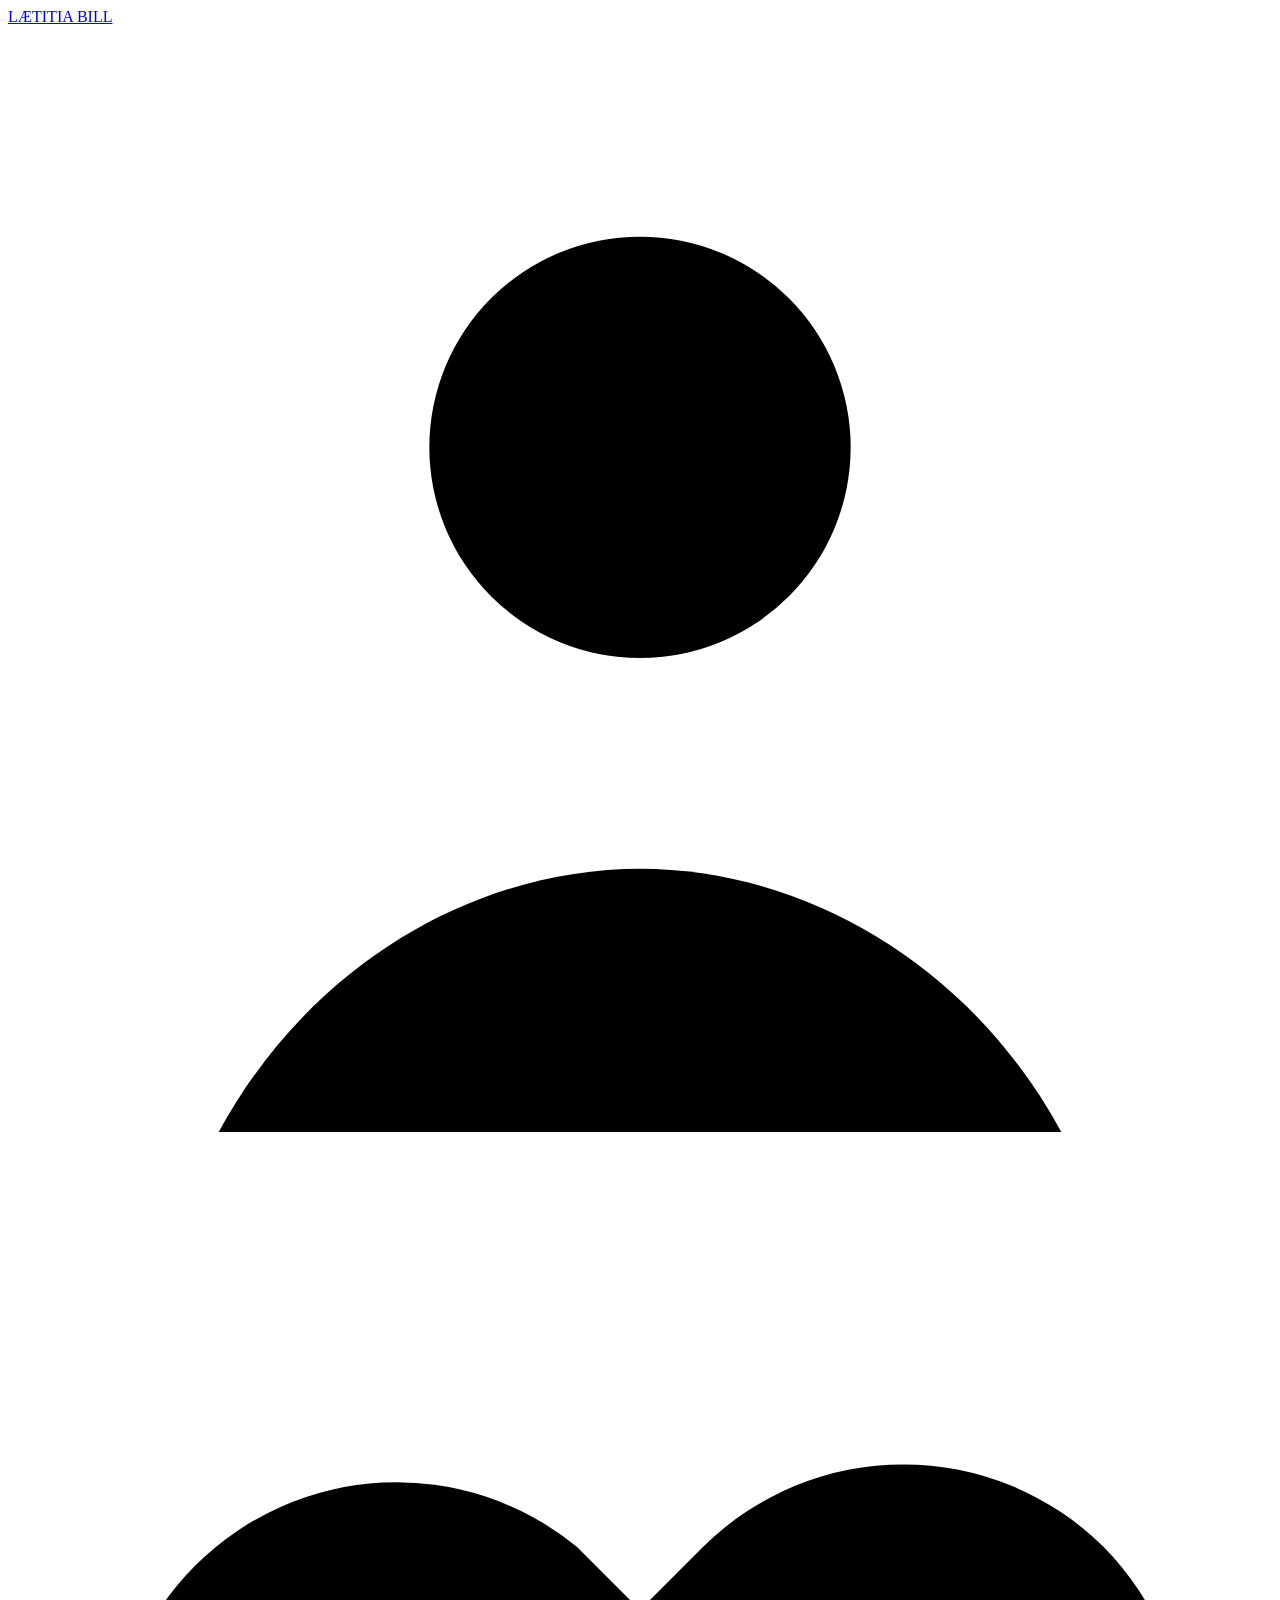
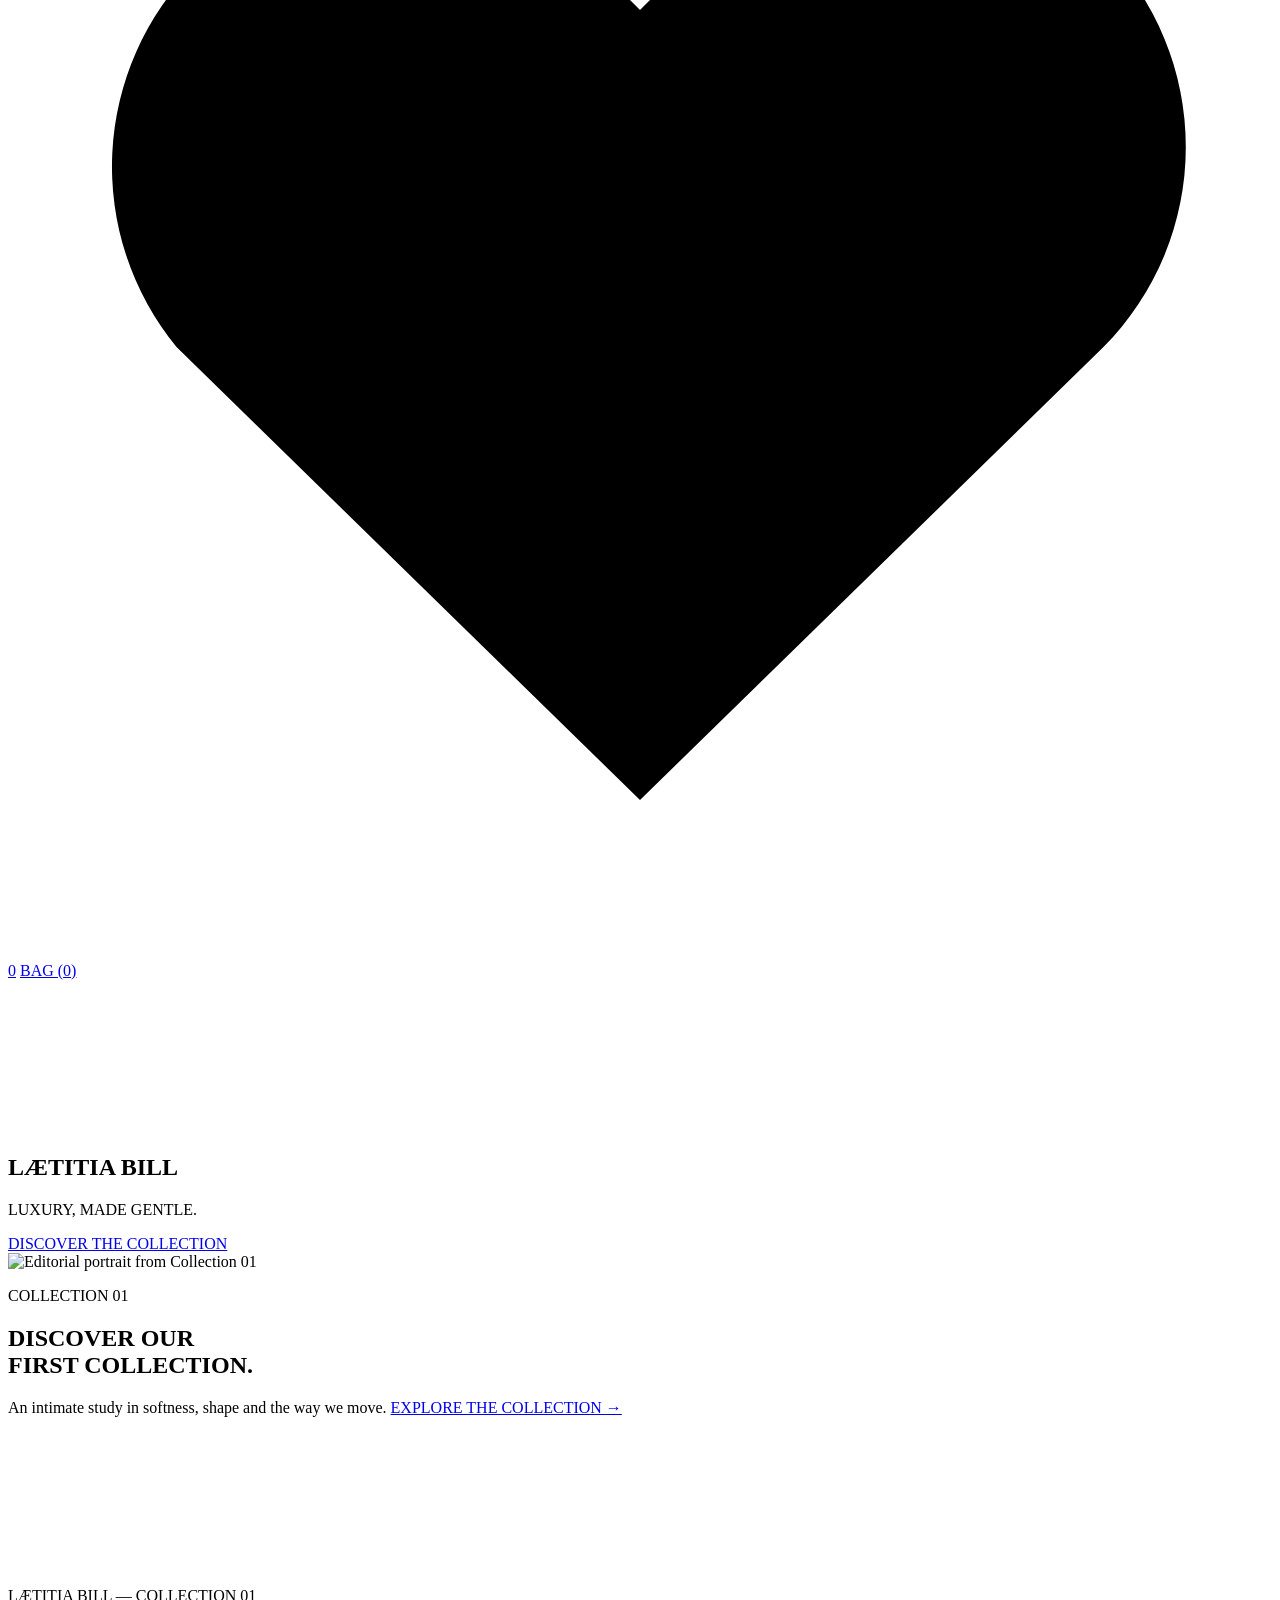
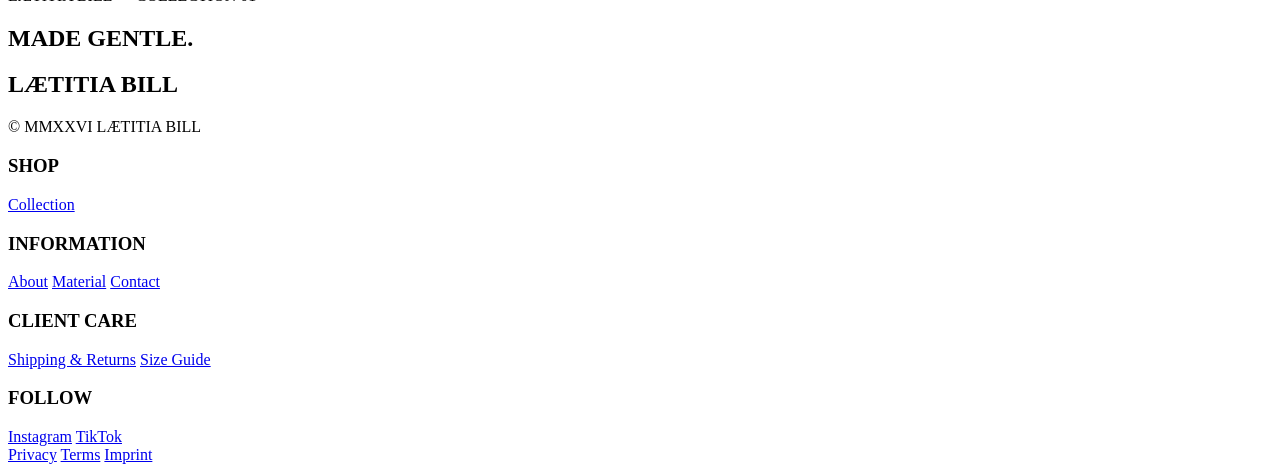
==== index.html @ 33de8868 "Add files via upload" ====
<!DOCTYPE html>
<html lang="en">
<head>
    <meta charset="UTF-8">
    <meta name="viewport" content="width=device-width, initial-scale=1.0">
    <title>LÆTITIA BILL | Contemporary Womenswear, Made Gentle</title>
    <meta name="description" content="Discover LÆTITIA BILL Collection 01: contemporary womenswear shaped by considered form, gentle softness and sculptural silhouettes.">
    <link rel="canonical" href="https://laetitiabill.com/">
    <meta name="robots" content="index, follow, max-image-preview:large">
    <meta property="og:type" content="website">
    <meta property="og:site_name" content="LÆTITIA BILL">
    <meta property="og:title" content="LÆTITIA BILL | Contemporary Womenswear, Made Gentle">
    <meta property="og:description" content="Discover Collection 01: contemporary womenswear shaped by considered form, gentle softness and sculptural silhouettes.">
    <meta property="og:url" content="https://laetitiabill.com/">
    <meta property="og:image" content="https://laetitiabill.com/Editorial%20Schoot/DSCF2958.jpg">
    <meta name="twitter:card" content="summary_large_image">
    <meta name="twitter:title" content="LÆTITIA BILL | Contemporary Womenswear, Made Gentle">
    <meta name="twitter:description" content="Discover Collection 01: contemporary womenswear shaped by considered form, gentle softness and sculptural silhouettes.">
    <meta name="twitter:image" content="https://laetitiabill.com/Editorial%20Schoot/DSCF2958.jpg">
    <script type="application/ld+json">
        {
            "@context": "https://schema.org",
            "@type": "Organization",
            "name": "LÆTITIA BILL",
            "url": "https://laetitiabill.com/",
            "email": "hello@laetitiabill.com"
        }
    </script>
    <script type="application/ld+json">
        {
            "@context": "https://schema.org",
            "@type": "WebSite",
            "name": "LÆTITIA BILL",
            "url": "https://laetitiabill.com/",
            "inLanguage": "en"
        }
    </script>

    <link rel="preload" href="https://fonts.gstatic.com/s/bodonimoda/v28/aFTQ7PxzY382XsXX63LUYJSKSKg.woff2" as="font" type="font/woff2" crossorigin>
    <link rel="stylesheet" href="style.css">
    <script src="cookie-consent.js" defer></script>
    <script src="cart-count.js" defer></script>
</head>

<body>

    <header class="header site-header header--scroll-reveal">
        <a href="index.html" class="logo">LÆTITIA BILL</a>

        <div class="header-right">
            <a href="account.html" class="nav-link account-link" aria-label="Account" title="Account">
                <svg viewBox="0 0 24 24" aria-hidden="true" focusable="false">
                    <circle cx="12" cy="8" r="4"></circle>
                    <path d="M4 21c1.8-3.3 5-5 8-5s6.2 1.7 8 5"></path>
                </svg>
            </a>
            <a href="favorites.html" class="nav-link wishlist-link" aria-label="Favorites" title="Favorites"><svg viewBox="0 0 24 24" aria-hidden="true" focusable="false"><path d="M20.8 4.8a5.4 5.4 0 0 0-7.6 0L12 6l-1.2-1.2a5.4 5.4 0 0 0-7.6 7.6L12 21l8.8-8.6a5.4 5.4 0 0 0 0-7.6Z"></path></svg><span class="wishlist-count">0</span></a>
            <a href="cart.html" class="nav-link bag-count" aria-live="polite">BAG (0)</a>
        </div>
    </header>


    <main>

        <!-- HERO -->
        <section class="hero">
            <video class="hero-image" autoplay muted loop playsinline preload="metadata" aria-label="Fina editorial film">
                <source src="Homepage/Fina%20Video.mp4" type="video/mp4">
            </video>
            <div class="hero-overlay">
                <h1>LÆTITIA BILL</h1>
                <p>LUXURY, MADE GENTLE.</p>
                <a href="collection.html" class="hero-button">
                    DISCOVER THE COLLECTION
                </a>
            </div>
        </section>

        <section class="hero-editorial-image" aria-label="Editorial fashion photograph">
            <img class="hero-editorial-photo" src="Editorial%20Schoot/DSCF2958.jpg" alt="Editorial portrait from Collection 01">
            <div class="hero-editorial-copy">
                <p>COLLECTION 01</p>
                <h2>DISCOVER OUR<br>FIRST COLLECTION.</h2>
                <span>An intimate study in softness, shape and the way we move.</span>
                <a href="collection.html">EXPLORE THE COLLECTION <span aria-hidden="true">&rarr;</span></a>
            </div>
        </section>

        <section class="editorial-feature" aria-label="Large editorial image placeholder">
            <div class="editorial-feature-placeholder">
                <div class="editorial-feature-videos" aria-label="Editorial feature videos">
                    <video autoplay muted loop playsinline preload="metadata" aria-label="FILM 1">
                        <source src="Homepage/Film%201.mp4" type="video/mp4">
                    </video>
                    <video autoplay muted loop playsinline preload="metadata" aria-label="Film 2">
                        <source src="Homepage/Film%202.mp4" type="video/mp4">
                    </video>
                </div>
            </div>
            <div class="editorial-feature-copy">
                <p class="small-text">LÆTITIA BILL — COLLECTION 01</p>
                <h2>MADE GENTLE.</h2>
            </div>
        </section>

    </main>

    <div id="footer">
        <footer class="footer">
            <div class="footer-brand">
                <h2>LÆTITIA BILL</h2>
                <p>© MMXXVI LÆTITIA BILL</p>
            </div>
            <div class="footer-column">
                <h3>SHOP</h3>
                <a href="collection.html">Collection</a>
            </div>
            <div class="footer-column">
                <h3>INFORMATION</h3>
                <a href="about.html">About</a>
                <a href="material.html">Material</a>
                <a href="contact.html">Contact</a>
            </div>
            <div class="footer-column">
                <h3>CLIENT CARE</h3>
                <a href="shipping.html">Shipping &amp; Returns</a>
                <a href="size-guide.html">Size Guide</a>
            </div>
            <div class="footer-column">
                <h3>FOLLOW</h3>
                <a href="https://www.instagram.com/laetitia.bill?stkn=ZW9weDA2NnBtZGNt" target="_blank" rel="noopener noreferrer">Instagram</a>
                <a href="#">TikTok</a>
            </div>
            <div class="footer-legal">
                <a href="legal.html#privacy">Privacy</a>
                <a href="legal.html#terms">Terms</a>
                <a href="legal.html#imprint">Imprint</a>
            </div>
        </footer>
    </div>

<script src="script.js"></script>

</body>
</html>
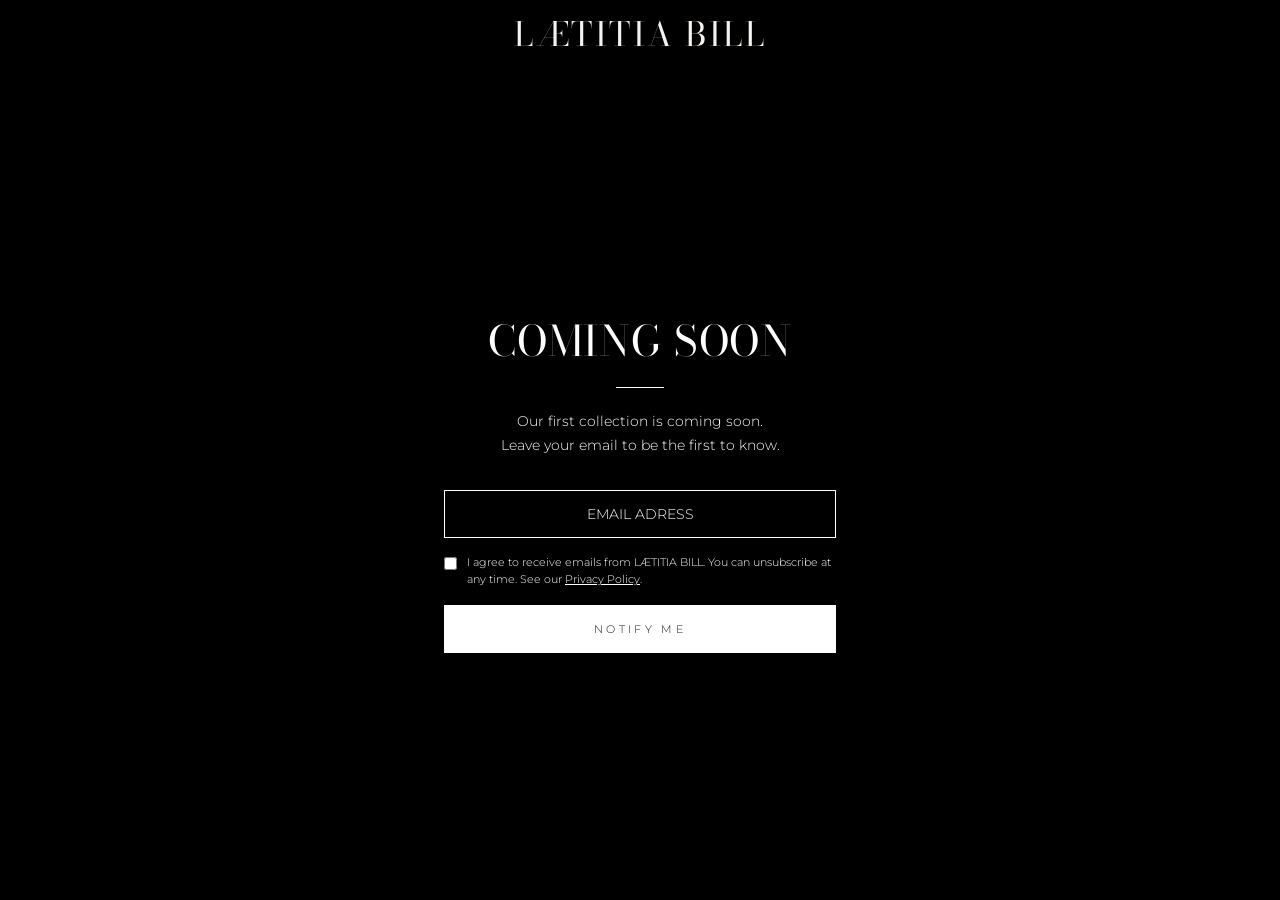
==== commit 0e39b06c: "Revise index.html for 'Coming Soon' launch Updated the index.html file to reflect a 'Coming Soon' pa" ====
--- a/index.html
+++ b/index.html
@@ -3,144 +3,318 @@
 <head>
     <meta charset="UTF-8">
     <meta name="viewport" content="width=device-width, initial-scale=1.0">
-    <title>LÆTITIA BILL | Contemporary Womenswear, Made Gentle</title>
-    <meta name="description" content="Discover LÆTITIA BILL Collection 01: contemporary womenswear shaped by considered form, gentle softness and sculptural silhouettes.">
-    <link rel="canonical" href="https://laetitiabill.com/">
-    <meta name="robots" content="index, follow, max-image-preview:large">
-    <meta property="og:type" content="website">
-    <meta property="og:site_name" content="LÆTITIA BILL">
-    <meta property="og:title" content="LÆTITIA BILL | Contemporary Womenswear, Made Gentle">
-    <meta property="og:description" content="Discover Collection 01: contemporary womenswear shaped by considered form, gentle softness and sculptural silhouettes.">
-    <meta property="og:url" content="https://laetitiabill.com/">
-    <meta property="og:image" content="https://laetitiabill.com/Editorial%20Schoot/DSCF2958.jpg">
-    <meta name="twitter:card" content="summary_large_image">
-    <meta name="twitter:title" content="LÆTITIA BILL | Contemporary Womenswear, Made Gentle">
-    <meta name="twitter:description" content="Discover Collection 01: contemporary womenswear shaped by considered form, gentle softness and sculptural silhouettes.">
-    <meta name="twitter:image" content="https://laetitiabill.com/Editorial%20Schoot/DSCF2958.jpg">
-    <script type="application/ld+json">
-        {
-            "@context": "https://schema.org",
-            "@type": "Organization",
-            "name": "LÆTITIA BILL",
-            "url": "https://laetitiabill.com/",
-            "email": "hello@laetitiabill.com"
-        }
+    <title>LÆTITIA BILL | Coming Soon</title>
+    <meta name="description" content="LÆTITIA BILL Collection 01. Luxury, made gentle. Join the list to be the first to know.">
+    <link rel="preconnect" href="https://fonts.googleapis.com">
+    <link rel="preconnect" href="https://fonts.gstatic.com" crossorigin>
+    <link rel="stylesheet" href="style.css">
+    <script src="cart-count.js" defer></script>
+    <style>
+        body {
+            min-height: 100vh;
+            display: flex;
+            flex-direction: column;
+            align-items: center;
+            position: relative;
+            isolation: isolate;
+            background: #000;
+            color: #fff;
+            font-family: "Montserrat", Arial, Helvetica, sans-serif;
+            font-weight: 300;
+            text-align: center;
+            padding: 0;
+        }
+
+        body::before {
+            content: "";
+            position: fixed;
+            inset: -3px;
+            z-index: -1;
+            background: linear-gradient(rgba(0, 0, 0, 0.32), rgba(0, 0, 0, 0.32)), url("Coming_Soon_P.jpg") center / cover no-repeat;
+            filter: blur(2px);
+        }
+
+        .site-header {
+            background: transparent;
+            backdrop-filter: none;
+            border-bottom: none;
+        }
+
+        main {
+            flex: 1;
+            display: flex;
+            flex-direction: column;
+            justify-content: center;
+            max-width: 440px;
+            width: 100%;
+            padding: 48px 24px;
+        }
+
+        h1 {
+            font-family: "Bodoni Moda", Georgia, "Times New Roman", serif;
+            font-size: clamp(26px, 6vw, 42px);
+            font-weight: 400;
+            letter-spacing: 0.02em;
+            line-height: 1.15;
+            white-space: nowrap;
+        }
+
+        h1.success-heading {
+            font-family: "Bodoni Moda", Georgia, "Times New Roman", serif;
+            font-weight: 300;
+            letter-spacing: 0.12em;
+        }
+
+        .divider {
+            width: 48px;
+            height: 1px;
+            margin: 22px auto;
+            background: #fff;
+        }
+
+        .lead {
+            font-size: 14px;
+            line-height: 1.7;
+            margin-bottom: 32px;
+        }
+
+        .success-message {
+            margin-top: 22px;
+            font-size: 14px;
+            line-height: 1.7;
+        }
+
+        .back-link {
+            display: inline-flex;
+            align-items: center;
+            gap: 9px;
+            align-self: center;
+            margin-top: 30px;
+            color: inherit;
+            font-size: 10px;
+            letter-spacing: 0.2em;
+            text-decoration: none;
+        }
+
+        .back-link span {
+            font-size: 16px;
+            line-height: 1;
+            transition: transform 0.2s ease;
+        }
+
+        .back-link:hover span,
+        .back-link:focus-visible span { transform: translateX(-3px); }
+        .success-message[hidden],
+        .back-link[hidden] { display: none; }
+
+        @keyframes success-fade-in {
+            from { opacity: 0; transform: translateY(8px); }
+            to { opacity: 1; transform: translateY(0); }
+        }
+
+        main.success-state > h1,
+        main.success-state > .divider,
+        main.success-state > .success-message,
+        main.success-state > .back-link {
+            animation: success-fade-in 700ms ease-out both;
+        }
+
+        main.success-state > .divider { animation-delay: 100ms; }
+        main.success-state > .success-message { animation-delay: 200ms; }
+        main.success-state > .back-link { animation-delay: 300ms; }
+
+        main.returning-state > h1,
+        main.returning-state > .divider,
+        main.returning-state > .lead,
+        main.returning-state > form {
+            animation: success-fade-in 700ms ease-out both;
+        }
+
+        main.returning-state > .divider { animation-delay: 100ms; }
+        main.returning-state > .lead { animation-delay: 200ms; }
+        main.returning-state > form { animation-delay: 300ms; }
+
+        @media (prefers-reduced-motion: reduce) {
+            main.success-state > h1,
+            main.success-state > .divider,
+            main.success-state > .success-message,
+            main.success-state > .back-link,
+            main.returning-state > h1,
+            main.returning-state > .divider,
+            main.returning-state > .lead,
+            main.returning-state > form {
+                animation: none;
+            }
+        }
+
+        form { display: flex; flex-direction: column; gap: 16px; }
+        form[hidden] { display: none; }
+
+        .field-error {
+            color: #c084ff;
+            font-size: 12px;
+            line-height: 1.5;
+            text-align: left;
+        }
+
+        .field-error[hidden] { display: none; }
+
+        input[type="email"] {
+            width: 100%;
+            padding: 14px 4px;
+            border: 1px solid #fff;
+            background: transparent;
+            color: #fff;
+            font: inherit;
+            font-size: 14px;
+            text-align: center;
+            outline: none;
+        }
+
+        input[type="email"]::placeholder { color: #fff; opacity: 1; }
+        input[type="email"]:focus-visible { border-width: 2px; }
+        input[aria-invalid="true"] { border-color: #a855f7; }
+
+        button {
+            padding: 16px;
+            border: 1px solid #fff;
+            background: #fff;
+            color: #1a1a1a;
+            font: inherit;
+            font-size: 11px;
+            letter-spacing: 0.3em;
+            cursor: pointer;
+            transition: opacity 0.3s;
+        }
+
+        button:hover, button:focus-visible { opacity: 0.82; }
+
+        .consent {
+            display: flex;
+            gap: 10px;
+            align-items: flex-start;
+            font-size: 11px;
+            line-height: 1.6;
+            text-align: left;
+        }
+
+        .consent input { margin-top: 3px; }
+        .consent a { color: inherit; }
+
+        @media (max-width: 700px) {
+            main { padding: 36px 24px; }
+        }
+    </style>
+</head>
+
+<body>
+
+    <header class="header site-header">
+        <a href="index.html" class="logo">LÆTITIA BILL</a>
+    </header>
+
+    <main>
+        <h1>COMING SOON</h1>
+        <div class="divider" aria-hidden="true"></div>
+        <p class="lead">Our first collection is coming soon.<br>Leave your email to be the first to know.</p>
+        <p class="success-message" role="status" aria-live="polite" hidden>You're on the list. We'll be in touch as soon as our debut collection launches.</p>
+        <a class="back-link" href="#email-input" hidden><span aria-hidden="true">←</span> BACK</a>
+
+        <form action="HIER-MAILERLITE-URL" method="post" novalidate>
+            <input id="email-input" type="email" name="fields[email]" placeholder="EMAIL ADRESS" aria-label="Email address" aria-describedby="email-error" required>
+            <p class="field-error" id="email-error" role="alert" hidden></p>
+
+            <label class="consent">
+                <input type="checkbox" aria-describedby="consent-error" required>
+                <span>I agree to receive emails from LÆTITIA BILL. You can unsubscribe at any time. See our <a href="legal.html#privacy">Privacy Policy</a>.</span>
+            </label>
+            <p class="field-error" id="consent-error" role="alert" hidden></p>
+
+            <button type="submit">NOTIFY ME</button>
+        </form>
+    </main>
+
+    <script>
+        const subscribeForm = document.querySelector("form");
+        const heading = document.querySelector("main h1");
+        const lead = document.querySelector(".lead");
+        const successMessage = document.querySelector(".success-message");
+        const backLink = document.querySelector(".back-link");
+        const emailInput = subscribeForm.querySelector('input[type="email"]');
+        const consentInput = subscribeForm.querySelector('input[type="checkbox"]');
+        const emailError = document.querySelector("#email-error");
+        const consentError = document.querySelector("#consent-error");
+        const main = subscribeForm.closest("main");
+
+        const clearError = (input, message) => {
+            input.removeAttribute("aria-invalid");
+            message.hidden = true;
+            message.textContent = "";
+        };
+
+        emailInput.addEventListener("input", () => clearError(emailInput, emailError));
+        consentInput.addEventListener("change", () => clearError(consentInput, consentError));
+
+        backLink.addEventListener("click", (event) => {
+            event.preventDefault();
+            main.classList.remove("success-state");
+            heading.textContent = "COMING SOON";
+            heading.classList.remove("success-heading");
+            lead.hidden = false;
+            successMessage.hidden = true;
+            backLink.hidden = true;
+            subscribeForm.hidden = false;
+            emailInput.value = "";
+            consentInput.checked = false;
+            clearError(emailInput, emailError);
+            clearError(consentInput, consentError);
+            if (!window.matchMedia("(prefers-reduced-motion: reduce)").matches) {
+                main.classList.add("returning-state");
+                subscribeForm.addEventListener("animationend", (event) => {
+                    if (event.animationName === "success-fade-in") {
+                        main.classList.remove("returning-state");
+                    }
+                }, { once: true });
+            }
+            emailInput.focus();
+        });
+
+        subscribeForm.addEventListener("submit", (event) => {
+            event.preventDefault();
+            const emailIsValid = emailInput.validity.valid;
+            const consentIsChecked = consentInput.checked;
+
+            clearError(emailInput, emailError);
+            clearError(consentInput, consentError);
+
+            if (!emailIsValid) {
+                emailInput.setAttribute("aria-invalid", "true");
+                emailError.textContent = emailInput.validity.valueMissing
+                    ? "Please enter your email address."
+                    : "Please enter a valid email address.";
+                emailError.hidden = false;
+            }
+
+            if (!consentIsChecked) {
+                consentInput.setAttribute("aria-invalid", "true");
+                consentError.textContent = "Please agree to receive emails to continue.";
+                consentError.hidden = false;
+            }
+
+            if (!emailIsValid || !consentIsChecked) {
+                (emailIsValid ? consentInput : emailInput).focus();
+                return;
+            }
+
+            subscribeForm.hidden = true;
+            main.classList.add("success-state");
+            heading.textContent = "THANK YOU";
+            heading.classList.add("success-heading");
+            lead.hidden = true;
+            successMessage.hidden = false;
+            backLink.hidden = false;
+        });
     </script>
-    <script type="application/ld+json">
-        {
-            "@context": "https://schema.org",
-            "@type": "WebSite",
-            "name": "LÆTITIA BILL",
-            "url": "https://laetitiabill.com/",
-            "inLanguage": "en"
-        }
-    </script>
-
-    <link rel="preload" href="https://fonts.gstatic.com/s/bodonimoda/v28/aFTQ7PxzY382XsXX63LUYJSKSKg.woff2" as="font" type="font/woff2" crossorigin>
-    <link rel="stylesheet" href="style.css">
-    <script src="cookie-consent.js" defer></script>
-    <script src="cart-count.js" defer></script>
-</head>
-
-<body>
-
-    <header class="header site-header header--scroll-reveal">
-        <a href="index.html" class="logo">LÆTITIA BILL</a>
-
-        <div class="header-right">
-            <a href="account.html" class="nav-link account-link" aria-label="Account" title="Account">
-                <svg viewBox="0 0 24 24" aria-hidden="true" focusable="false">
-                    <circle cx="12" cy="8" r="4"></circle>
-                    <path d="M4 21c1.8-3.3 5-5 8-5s6.2 1.7 8 5"></path>
-                </svg>
-            </a>
-            <a href="favorites.html" class="nav-link wishlist-link" aria-label="Favorites" title="Favorites"><svg viewBox="0 0 24 24" aria-hidden="true" focusable="false"><path d="M20.8 4.8a5.4 5.4 0 0 0-7.6 0L12 6l-1.2-1.2a5.4 5.4 0 0 0-7.6 7.6L12 21l8.8-8.6a5.4 5.4 0 0 0 0-7.6Z"></path></svg><span class="wishlist-count">0</span></a>
-            <a href="cart.html" class="nav-link bag-count" aria-live="polite">BAG (0)</a>
-        </div>
-    </header>
-
-
-    <main>
-
-        <!-- HERO -->
-        <section class="hero">
-            <video class="hero-image" autoplay muted loop playsinline preload="metadata" aria-label="Fina editorial film">
-                <source src="Homepage/Fina%20Video.mp4" type="video/mp4">
-            </video>
-            <div class="hero-overlay">
-                <h1>LÆTITIA BILL</h1>
-                <p>LUXURY, MADE GENTLE.</p>
-                <a href="collection.html" class="hero-button">
-                    DISCOVER THE COLLECTION
-                </a>
-            </div>
-        </section>
-
-        <section class="hero-editorial-image" aria-label="Editorial fashion photograph">
-            <img class="hero-editorial-photo" src="Editorial%20Schoot/DSCF2958.jpg" alt="Editorial portrait from Collection 01">
-            <div class="hero-editorial-copy">
-                <p>COLLECTION 01</p>
-                <h2>DISCOVER OUR<br>FIRST COLLECTION.</h2>
-                <span>An intimate study in softness, shape and the way we move.</span>
-                <a href="collection.html">EXPLORE THE COLLECTION <span aria-hidden="true">&rarr;</span></a>
-            </div>
-        </section>
-
-        <section class="editorial-feature" aria-label="Large editorial image placeholder">
-            <div class="editorial-feature-placeholder">
-                <div class="editorial-feature-videos" aria-label="Editorial feature videos">
-                    <video autoplay muted loop playsinline preload="metadata" aria-label="FILM 1">
-                        <source src="Homepage/Film%201.mp4" type="video/mp4">
-                    </video>
-                    <video autoplay muted loop playsinline preload="metadata" aria-label="Film 2">
-                        <source src="Homepage/Film%202.mp4" type="video/mp4">
-                    </video>
-                </div>
-            </div>
-            <div class="editorial-feature-copy">
-                <p class="small-text">LÆTITIA BILL — COLLECTION 01</p>
-                <h2>MADE GENTLE.</h2>
-            </div>
-        </section>
-
-    </main>
-
-    <div id="footer">
-        <footer class="footer">
-            <div class="footer-brand">
-                <h2>LÆTITIA BILL</h2>
-                <p>© MMXXVI LÆTITIA BILL</p>
-            </div>
-            <div class="footer-column">
-                <h3>SHOP</h3>
-                <a href="collection.html">Collection</a>
-            </div>
-            <div class="footer-column">
-                <h3>INFORMATION</h3>
-                <a href="about.html">About</a>
-                <a href="material.html">Material</a>
-                <a href="contact.html">Contact</a>
-            </div>
-            <div class="footer-column">
-                <h3>CLIENT CARE</h3>
-                <a href="shipping.html">Shipping &amp; Returns</a>
-                <a href="size-guide.html">Size Guide</a>
-            </div>
-            <div class="footer-column">
-                <h3>FOLLOW</h3>
-                <a href="https://www.instagram.com/laetitia.bill?stkn=ZW9weDA2NnBtZGNt" target="_blank" rel="noopener noreferrer">Instagram</a>
-                <a href="#">TikTok</a>
-            </div>
-            <div class="footer-legal">
-                <a href="legal.html#privacy">Privacy</a>
-                <a href="legal.html#terms">Terms</a>
-                <a href="legal.html#imprint">Imprint</a>
-            </div>
-        </footer>
-    </div>
-
-<script src="script.js"></script>
 
 </body>
 </html>
-
--- a/style.css
+++ b/style.css
@@ -0,0 +1,5850 @@
+@import url('https://fonts.googleapis.com/css2?family=Bodoni+Moda:opsz,wght@6..96,400;6..96,500;6..96,600;6..96,700&family=Cormorant+Garamond:wght@400;500;600;700&family=Montserrat:wght@300;400;500;600;700&display=swap');
+
+/* =========================
+   LÆTITIA BILL
+   MAIN STYLES
+========================= */
+
+* {
+    margin: 0;
+    padding: 0;
+    box-sizing: border-box;
+}
+
+html {
+    scroll-behavior: smooth;
+}
+
+@keyframes site-navigation-enter {
+    from { opacity: 0.55; }
+    to { opacity: 1; }
+}
+
+body.site-navigation-enter > main {
+    animation: site-navigation-enter 500ms ease-out both;
+}
+
+@media (prefers-reduced-motion: reduce) {
+    body.site-navigation-enter > main {
+        animation-duration: 1ms;
+    }
+}
+
+body {
+    background: #ffffff;
+    color: #171717;
+    font-family: "Montserrat", Arial, Helvetica, sans-serif;
+    font-weight: 300;
+}
+
+.cookie-consent {
+    position: fixed;
+    z-index: 100;
+    left: 50%;
+    bottom: 24px;
+    display: flex;
+    align-items: center;
+    justify-content: space-between;
+    gap: 28px;
+    width: min(620px, calc(100% - 48px));
+    padding: 20px 22px;
+    border: 1px solid rgba(255, 255, 255, 0.18);
+    background: rgba(17, 17, 17, 0.96);
+    color: #f4f1ee;
+    box-shadow: 0 18px 45px rgba(0, 0, 0, 0.22);
+    font-family: "Montserrat", Arial, sans-serif;
+    transform: translateX(-50%);
+    animation: cookie-consent-enter 360ms ease both;
+}
+
+.cookie-consent.is-closing {
+    animation: cookie-consent-leave 260ms ease both;
+}
+
+.cookie-consent-copy {
+    max-width: 355px;
+}
+
+.cookie-consent-copy p {
+    margin: 0;
+    color: #c9c4be;
+    font-size: 10px;
+    line-height: 1.6;
+}
+
+.cookie-consent-copy .cookie-consent-label {
+    margin-bottom: 7px;
+    color: #ffffff;
+    font-size: 9px;
+    letter-spacing: 2px;
+    text-transform: uppercase;
+}
+
+.cookie-consent-actions {
+    display: flex;
+    flex-shrink: 0;
+    gap: 9px;
+}
+
+.cookie-consent-button {
+    padding: 11px 13px;
+    border: 1px solid #f4f1ee;
+    background: #f4f1ee;
+    color: #171717;
+    font: 500 8px/1 "Montserrat", Arial, sans-serif;
+    letter-spacing: 1px;
+    white-space: nowrap;
+    cursor: pointer;
+}
+
+.cookie-consent-button--quiet {
+    border-color: rgba(255, 255, 255, 0.35);
+    background: transparent;
+    color: #f4f1ee;
+}
+
+.cookie-consent-button:hover,
+.cookie-consent-button:focus-visible {
+    opacity: 0.72;
+}
+
+@keyframes cookie-consent-enter {
+    from { opacity: 0; transform: translate(-50%, 16px); }
+    to { opacity: 1; transform: translate(-50%, 0); }
+}
+
+@keyframes cookie-consent-leave {
+    to { opacity: 0; transform: translate(-50%, 16px); }
+}
+
+@media (max-width: 700px) {
+    .cookie-consent {
+        align-items: stretch;
+        flex-direction: column;
+        gap: 16px;
+        width: calc(100% - 32px);
+        padding: 17px;
+    }
+
+    .cookie-consent-actions {
+        flex-wrap: wrap;
+    }
+
+    .cookie-consent-button {
+        flex: 1 1 auto;
+    }
+
+}
+
+/* =========================
+   HEADER
+========================= */
+
+.header {
+    position: fixed;
+    top: 0;
+    left: 0;
+    width: 100%;
+    z-index: 10;
+    height: 70px;
+
+    display: grid;
+    grid-template-columns: 1fr auto 1fr;
+    align-items: center;
+
+    padding: 0 5vw;
+
+    background: rgba(17, 17, 17, 0.94);
+    backdrop-filter: blur(12px);
+    border-bottom: 1px solid rgba(255, 255, 255, 0.2);
+    color: #f4f1ee;
+}
+
+.header > .logo {
+    grid-column: 2;
+    justify-self: center;
+}
+
+.header > .header-right {
+    grid-column: 3;
+    justify-self: end;
+}
+
+.header--scroll-reveal {
+    opacity: 0;
+    transform: translateY(-100%);
+    pointer-events: none;
+    transition: opacity 0.3s ease, transform 0.3s ease;
+}
+
+.header--scroll-reveal.is-visible {
+    opacity: 1;
+    transform: translateY(0);
+    pointer-events: auto;
+}
+
+.header--scroll-reveal .header-right {
+    align-items: center;
+    gap: 28px;
+}
+
+.logo {
+    font-family: "Bodoni Moda", Georgia, "Times New Roman", serif;
+    font-size: clamp(23px, 2.6vw, 34px);
+    line-height: 0.9;
+    letter-spacing: 2.5px;
+    text-decoration: none;
+    color: #f4f1ee;
+    transform: none;
+    transform-origin: center;
+}
+
+@media (min-width: 701px) and (max-width: 1100px) {
+    .logo {
+        font-size: clamp(23px, 3.2vw, 34px);
+        letter-spacing: 2px;
+    }
+
+    .logo {
+        transform: none;
+    }
+}
+
+.header-right {
+    display: flex;
+    justify-content: flex-end;
+    gap: 30px;
+}
+
+.wishlist-link {
+    display: inline-flex;
+    align-items: center;
+    gap: 5px;
+}
+
+.wishlist-link svg {
+    width: 17px;
+    height: 17px;
+    fill: none;
+    stroke: currentColor;
+    stroke-width: 1.5;
+    stroke-linecap: round;
+    stroke-linejoin: round;
+}
+
+.wishlist-count {
+    display: inline-block;
+    width: 2ch;
+    font-size: 8px;
+    letter-spacing: 0;
+    text-align: center;
+}
+
+.wishlist-link.is-added {
+    animation: bag-count-pop 420ms cubic-bezier(0.2, 0.8, 0.3, 1);
+}
+
+.bag-count {
+    display: inline-block;
+    width: 64px;
+    flex-shrink: 0;
+    text-align: right;
+    white-space: nowrap;
+}
+
+.nav-link {
+    color: inherit;
+    text-decoration: none;
+    font-size: 8px;
+    letter-spacing: 2.2px;
+    font-family: "Montserrat", Arial, Helvetica, sans-serif;
+    font-weight: 500;
+    transition: opacity 180ms ease;
+}
+
+.nav-link:hover,
+.nav-link:focus-visible {
+    opacity: 0.52;
+}
+
+.account-link {
+    display: inline-flex;
+    align-items: center;
+    justify-content: center;
+    line-height: 1;
+}
+
+.account-link svg {
+    width: 19px;
+    height: 19px;
+    stroke: currentColor;
+    fill: none;
+    stroke-width: 1.6;
+    stroke-linecap: round;
+    stroke-linejoin: round;
+}
+
+#bag {
+    position: relative;
+    display: inline-flex;
+    align-items: center;
+}
+
+.bag-confirmation {
+    position: absolute;
+    top: calc(100% + 7px);
+    right: 0;
+    color: currentColor;
+    font-size: 8px;
+    letter-spacing: 1.5px;
+    opacity: 0;
+    pointer-events: none;
+    transform: translateY(4px);
+    white-space: nowrap;
+}
+
+#bag.is-added .bag-count {
+    animation: bag-count-pop 420ms cubic-bezier(0.2, 0.8, 0.3, 1);
+}
+
+#bag.is-added .bag-confirmation {
+    animation: bag-confirmation 1.1s ease both;
+}
+
+@keyframes bag-count-pop {
+    50% {
+        scale: 1.12;
+    }
+}
+
+@keyframes bag-confirmation {
+    18%, 76% {
+        opacity: 0.75;
+        transform: translateY(0);
+    }
+}
+
+/* =========================
+   HERO
+========================= */
+
+.hero {
+    height: 100vh;
+    min-height: 700px;
+    position: relative;
+    overflow: hidden;
+}
+
+.hero-image {
+    position: absolute;
+    inset: 0;
+    display: block;
+    width: 100%;
+    height: 100%;
+    object-fit: cover;
+    object-position: center;
+    background: #000000;
+    transform: scale(1.12);
+    transform-origin: center;
+    will-change: transform;
+}
+
+.hero-editorial-image {
+    display: grid;
+    grid-template-columns: minmax(0, min(42vw, 560px)) minmax(0, 1fr);
+    align-items: center;
+    gap: clamp(36px, 8vw, 120px);
+    width: 100%;
+    min-height: min(100vh, 900px);
+    padding: clamp(36px, 6vw, 76px);
+    padding-right: 6vw;
+    background: #ffffff;
+}
+
+.hero-editorial-photo {
+    display: block;
+    width: 100%;
+    height: min(100vh, 900px);
+    min-height: 520px;
+    overflow: hidden;
+    object-fit: cover;
+    object-position: center;
+    opacity: 1;
+    transition: opacity 0.7s ease-in-out;
+}
+
+.hero-editorial-photo.is-changing {
+    opacity: 0;
+}
+
+.hero-editorial-copy {
+    display: flex;
+    flex-direction: column;
+    align-items: center;
+    max-width: 440px;
+    margin-inline: auto;
+    color: #171717;
+    text-align: center;
+}
+
+.hero-editorial-copy > p {
+    margin: 0 0 20px;
+    color: #777;
+    font-family: "Montserrat", Arial, Helvetica, sans-serif;
+    font-size: 9px;
+    letter-spacing: 2px;
+}
+
+.hero-editorial-copy h2 {
+    margin: 0;
+    font-family: "Bodoni Moda", Georgia, "Times New Roman", serif;
+    font-size: clamp(36px, 4.2vw, 62px);
+    font-weight: 400;
+    line-height: 1.02;
+}
+
+.hero-editorial-copy > span {
+    max-width: 340px;
+    margin-top: 10px;
+    color: #5e5e59;
+    font-family: "Montserrat", Arial, Helvetica, sans-serif;
+    font-size: 12px;
+    line-height: 1.8;
+}
+
+.hero-editorial-copy a {
+    display: inline-flex;
+    align-items: center;
+    gap: 18px;
+    margin-top: 34px;
+    padding-bottom: 8px;
+    border-bottom: 1px solid #171717;
+    color: #171717;
+    font-family: "Montserrat", Arial, Helvetica, sans-serif;
+    font-size: 9px;
+    letter-spacing: 1.5px;
+    text-decoration: none;
+}
+
+.hero-editorial-copy a span {
+    font-size: 15px;
+    transition: transform 0.2s ease;
+}
+
+.hero-editorial-copy a:hover span {
+    transform: translateX(4px);
+}
+
+.editorial-transition {
+    display: grid;
+    grid-template-columns: minmax(24px, 1fr) auto minmax(24px, 1fr);
+    align-items: center;
+    gap: clamp(14px, 2.5vw, 34px);
+    padding: 0 8vw 42px;
+    background: #ffffff;
+}
+
+.editorial-transition span {
+    height: 1px;
+    background: #d8d8d5;
+}
+
+.editorial-transition p {
+    margin: 0;
+    color: #777;
+    font-family: "Montserrat", Arial, Helvetica, sans-serif;
+    font-size: 8px;
+    letter-spacing: 2px;
+    white-space: nowrap;
+}
+
+.editorial-transition i {
+    padding: 0 5px;
+    color: #aaa;
+    font-style: normal;
+}
+
+.home-editorial {
+    padding: 42px 6vw 46px;
+    background: #ffffff;
+    color: #171717;
+}
+
+.home-editorial-heading,
+.home-editorial-gallery {
+    width: min(100%, 1120px);
+    margin-inline: auto;
+}
+
+.home-editorial-heading {
+    display: grid;
+    grid-template-columns: 1fr auto;
+    align-items: end;
+    column-gap: 24px;
+    margin-bottom: 20px;
+}
+
+.home-editorial-heading p {
+    grid-column: 1 / -1;
+    margin: 0 0 9px;
+    color: #777;
+    font-family: "Montserrat", Arial, Helvetica, sans-serif;
+    font-size: 8px;
+    letter-spacing: 1.8px;
+}
+
+.home-editorial-heading h2 {
+    margin: 0;
+    font-family: "Bodoni Moda", Georgia, "Times New Roman", serif;
+    font-size: clamp(24px, 2.5vw, 34px);
+    font-weight: 400;
+    line-height: 1.05;
+}
+
+.home-editorial-heading span {
+    margin-bottom: 2px;
+    color: #686868;
+    font-family: "Montserrat", Arial, Helvetica, sans-serif;
+    font-size: 10px;
+    line-height: 1.5;
+}
+
+.home-editorial-gallery {
+    display: grid;
+    grid-template-columns: 1.25fr 0.78fr 0.78fr;
+    gap: 14px;
+    align-items: center;
+}
+
+.home-editorial-image {
+    min-width: 0;
+    margin: 0;
+}
+
+.home-editorial-image img {
+    display: block;
+    width: 100%;
+    aspect-ratio: 1.5;
+    object-fit: cover;
+    background: #eeeeee;
+}
+
+.home-editorial-image figcaption {
+    padding-top: 8px;
+    color: #777;
+    font-family: "Montserrat", Arial, Helvetica, sans-serif;
+    font-size: 7px;
+    letter-spacing: 1.2px;
+}
+
+.hero-overlay {
+    position: absolute;
+    inset: 0;
+
+    display: flex;
+    flex-direction: column;
+    justify-content: center;
+    align-items: center;
+
+    text-align: center;
+    color: white;
+}
+
+.hero-overlay h1 {
+    font-family: "Bodoni Moda", Georgia, "Times New Roman", serif;
+    font-size: clamp(50px, 9vw, 140px);
+    font-weight: 400;
+    letter-spacing: 8px;
+}
+
+.hero-overlay p {
+    margin-top: 15px;
+    font-size: 12px;
+    letter-spacing: 4px;
+}
+
+.hero-button {
+    margin-top: 40px;
+    padding: 14px 24px;
+
+    border: 1px solid white;
+
+    color: white;
+    text-decoration: none;
+
+    font-size: 10px;
+    letter-spacing: 2px;
+
+    transition: background-color 0.3s ease, color 0.3s ease, scale 350ms cubic-bezier(0.2, 0.65, 0.3, 1);
+}
+
+.hero-button:hover {
+    background: white;
+    color: black;
+}
+
+/* =========================
+   COLLECTION INTRO
+========================= */
+
+.collection-intro {
+    padding: 150px 8% 100px;
+    text-align: center;
+}
+
+.small-text {
+    font-size: 10px;
+    letter-spacing: 3px;
+}
+
+.collection-intro h2 {
+    margin-top: 25px;
+
+    font-family: "Bodoni Moda", Georgia, "Times New Roman", serif;
+    font-size: clamp(45px, 7vw, 100px);
+    font-weight: 400;
+    letter-spacing: 5px;
+}
+
+.collection-description {
+    margin-top: 20px;
+    font-size: 13px;
+    letter-spacing: 2px;
+}
+
+/* =========================
+   PIECES
+========================= */
+
+.piece {
+    display: grid;
+    grid-template-columns: 60% 40%;
+    align-items: center;
+
+    min-height: 750px;
+    padding: 60px 7%;
+    gap: 7%;
+}
+
+.piece.reverse {
+    grid-template-columns: 40% 60%;
+}
+
+.piece-image {
+    width: 100%;
+    height: 700px;
+}
+
+.placeholder {
+    width: 100%;
+    height: 100%;
+
+    display: flex;
+    align-items: center;
+    justify-content: center;
+
+    background: #d7d7d4;
+
+    color: #777;
+    font-size: 11px;
+    letter-spacing: 2px;
+}
+
+.piece-info {
+    max-width: 350px;
+}
+
+.piece-info p:first-child {
+    font-size: 10px;
+    letter-spacing: 3px;
+    margin-bottom: 34px;
+}
+
+.piece-info h2 {
+    font-family: "Bodoni Moda", Georgia, "Times New Roman", serif;
+    font-size: 50px;
+    font-weight: 400;
+    margin-bottom: 25px;
+}
+
+.piece-info p {
+    font-size: 14px;
+    line-height: 1.7;
+    color: #555;
+    margin-bottom: 30px;
+}
+
+.piece-info a {
+    color: black;
+    text-decoration: none;
+
+    font-size: 10px;
+    letter-spacing: 2px;
+
+    border-bottom: 1px solid black;
+    padding-bottom: 7px;
+}
+
+/* =========================
+   MATERIAL
+========================= */
+
+.material {
+    margin-top: 120px;
+    padding: 180px 10%;
+
+    background: #deded9;
+
+    text-align: center;
+}
+
+.material h2 {
+    margin-top: 25px;
+
+    font-family: "Bodoni Moda", Georgia, "Times New Roman", serif;
+    font-size: clamp(70px, 12vw, 180px);
+    font-weight: 400;
+    letter-spacing: 8px;
+}
+
+.material p:not(.small-text) {
+    margin: 25px auto;
+    max-width: 450px;
+
+    font-size: 14px;
+    line-height: 1.8;
+}
+
+.material a {
+    color: black;
+    text-decoration: none;
+
+    font-size: 10px;
+    letter-spacing: 2px;
+}
+
+/* =========================
+   CART
+========================= */
+
+.cart-page {
+    max-width: 1200px;
+    margin: 0 auto;
+    padding: 80px 6% 110px;
+}
+
+.cart-layout {
+    display: grid;
+    grid-template-columns: minmax(0, 1fr) 320px;
+    gap: 70px;
+}
+
+.cart-item {
+    display: grid;
+    grid-template-columns: 150px minmax(0, 1fr) auto;
+    gap: 22px;
+    padding: 22px 0;
+    border-top: 1px solid #d8d5d1;
+}
+
+.cart-item img {
+    width: 150px;
+    height: 188px;
+    object-fit: cover;
+    background: #eeeeec;
+}
+
+.cart-item h2 {
+    margin: 4px 0 12px;
+    font-family: "Bodoni Moda", Georgia, serif;
+    font-size: 23px;
+    font-weight: 400;
+}
+
+.cart-product-link {
+    color: inherit;
+    text-decoration: underline;
+    text-decoration-color: transparent;
+    text-underline-offset: 5px;
+    transition: color 180ms ease, text-decoration-color 180ms ease;
+}
+
+.cart-product-link:hover,
+.cart-product-link:focus-visible {
+    color: #77716d;
+    text-decoration-color: currentColor;
+}
+
+.cart-item p {
+    margin: 0 0 22px;
+    color: #77716d;
+    font-size: 11px;
+    letter-spacing: 1px;
+}
+
+.cart-quantity {
+    display: flex;
+    align-items: center;
+    gap: 14px;
+    font-size: 11px;
+}
+
+.cart-quantity button {
+    width: 22px;
+    height: 22px;
+    border: 1px solid #d8d5d1;
+    background: transparent;
+    cursor: pointer;
+}
+
+.cart-quantity button:disabled {
+    cursor: default;
+    opacity: 0.3;
+}
+
+.cart-remove {
+    margin-top: 18px;
+    padding: 0;
+    border: 0;
+    color: #77716d;
+    background: transparent;
+    font-family: inherit;
+    font-size: 8px;
+    letter-spacing: 1.5px;
+    text-decoration: underline;
+    text-decoration-color: rgba(119, 113, 109, 0.45);
+    text-underline-offset: 4px;
+    cursor: pointer;
+    opacity: 0.72;
+    transition: opacity 180ms ease, color 180ms ease, scale 350ms cubic-bezier(0.2, 0.65, 0.3, 1);
+}
+
+.cart-remove:hover,
+.cart-remove:focus-visible {
+    color: #171717;
+    opacity: 1;
+}
+
+.cart-item-price {
+    font-size: 11px;
+    letter-spacing: 1px;
+    white-space: nowrap;
+}
+
+.cart-summary {
+    align-self: start;
+    border-top: 1px solid #171717;
+    padding-top: 20px;
+}
+
+.cart-summary[hidden] {
+    display: none;
+}
+
+.cart-row {
+    display: flex;
+    justify-content: space-between;
+    gap: 20px;
+    margin: 15px 0;
+    font-size: 9px;
+    letter-spacing: 1.5px;
+}
+
+.cart-total {
+    margin-top: 25px;
+    padding-top: 18px;
+    border-top: 1px solid #d8d5d1;
+    font-size: 12px;
+}
+
+.cart-checkout {
+    display: block;
+    width: 100%;
+    margin-top: 20px;
+    padding: 17px 14px;
+    border: 1px solid #171717;
+    background: #171717;
+    color: #ffffff;
+    font-family: inherit;
+    font-size: 9px;
+    letter-spacing: 1.5px;
+    cursor: pointer;
+    text-align: center;
+    text-decoration: none;
+}
+
+.cart-continue {
+    display: block;
+    margin-top: 22px;
+    color: #171717;
+    font-size: 8px;
+    letter-spacing: 1.5px;
+    text-align: center;
+    text-decoration: underline;
+}
+
+.cart-empty {
+    padding: 40px 0;
+    color: #77716d;
+    font-family: "Cormorant Garamond", Georgia, serif;
+    font-size: 22px;
+    font-style: italic;
+}
+
+.cart-empty .cart-continue {
+    width: fit-content;
+    margin: 22px 0 0;
+    font-family: "Montserrat", Arial, sans-serif;
+    font-style: normal;
+}
+
+@media (max-width: 800px) {
+    .cart-page {
+        padding: 49px 20px 80px;
+    }
+
+    .cart-layout {
+        grid-template-columns: 1fr;
+        gap: 45px;
+    }
+
+    .cart-item {
+        grid-template-columns: 82px minmax(0, 1fr) auto;
+        gap: 12px;
+    }
+
+    .cart-item img {
+        width: 82px;
+        height: 106px;
+    }
+
+    .cart-item h2 {
+        font-size: 18px;
+    }
+}
+
+/* =========================
+   FOOTER
+========================= */
+
+.footer {
+    background: #111;
+    color: white;
+    box-shadow: 0 100vh 0 100vh #111;
+
+    padding: 80px 6% 35px;
+
+    display: grid;
+    grid-template-columns: 2fr 1fr 1fr 1.5fr 1fr;
+    gap: 40px;
+}
+
+.footer-brand h2 {
+    font-family: "Bodoni Moda", Georgia, "Times New Roman", serif;
+    font-weight: 400;
+    letter-spacing: 4px;
+}
+
+.footer-brand p {
+    margin-top: 25px;
+    color: #888;
+    font-size: 10px;
+}
+
+.footer-column {
+    display: flex;
+    flex-direction: column;
+    gap: 12px;
+}
+
+.footer-column h3 {
+    margin-bottom: 8px;
+
+    font-size: 9px;
+    letter-spacing: 2px;
+    color: #888;
+}
+
+.footer-column a,
+.footer-legal a {
+    color: white;
+    text-decoration: none;
+
+    font-size: 11px;
+}
+
+.footer-column a:hover,
+.footer-legal a:hover {
+    opacity: 0.5;
+}
+
+.footer-legal {
+    grid-column: 1 / -1;
+
+    border-top: 1px solid #333;
+
+    padding-top: 25px;
+
+    display: flex;
+    gap: 25px;
+}
+
+.footer::after {
+    grid-column: 1 / -1;
+    display: block;
+    margin: 45px -6% 0;
+    padding-bottom: 35px;
+    color: #ffffff;
+    content: "LAEBILL";
+    font-family: "Bodoni Moda", Georgia, "Times New Roman", serif;
+    font-size: clamp(76px, 16vw, 230px);
+    font-weight: 400;
+    letter-spacing: 0.04em;
+    line-height: 0.72;
+    text-align: center;
+    white-space: nowrap;
+    background: #111;
+}
+
+/* =========================
+   MOBILE
+========================= */
+
+@media (max-width: 700px) {
+
+    .header {
+        height: 48px;
+        padding: 0 20px;
+        grid-template-columns: 1fr 1fr;
+    }
+
+    .header > .logo {
+        grid-column: 1;
+    }
+
+    .header > .header-right {
+        grid-column: 2;
+    }
+
+    .header > .nav-link {
+        display: none;
+    }
+
+    .logo {
+        font-size: 18px;
+        letter-spacing: 3px;
+    }
+
+    .header-right {
+        gap: 15px;
+    }
+
+    .hero {
+        min-height: 650px;
+    }
+
+    .hero-overlay h1 {
+        font-size: 48px;
+        letter-spacing: 4px;
+    }
+
+    .collection-intro {
+        padding: 100px 20px 60px;
+    }
+
+    .piece,
+    .piece.reverse {
+        grid-template-columns: 1fr;
+        padding: 40px 20px;
+        gap: 40px;
+    }
+
+    .piece.reverse .piece-info {
+        order: 1;
+    }
+
+    .piece.reverse .piece-image {
+        order: 2;
+    }
+
+    .piece-image {
+        height: 500px;
+    }
+
+    .piece-info h2 {
+        font-size: 40px;
+    }
+
+    .material {
+        padding: 100px 20px;
+    }
+
+    .footer {
+        grid-template-columns: 1fr 1fr;
+        padding: 60px 25px 30px;
+    }
+
+    .footer-brand {
+        grid-column: 1 / -1;
+    }
+}
+
+/* =========================
+   EDITORIAL HOMEPAGE
+========================= */
+
+.editorial-intro {
+    padding: clamp(80px, 11vw, 140px) 20px 42px;
+    text-align: center;
+}
+
+.editorial-intro .small-text {
+    color: #696963;
+}
+
+.editorial-intro h2 {
+    margin-top: 18px;
+    font-family: "Bodoni Moda", Georgia, "Times New Roman", serif;
+    font-size: clamp(40px, 6vw, 88px);
+    font-weight: 400;
+    line-height: 0.95;
+}
+
+.editorial-intro p:last-child {
+    margin-top: 16px;
+    color: #5e5e59;
+    font-size: 12px;
+    letter-spacing: 1px;
+}
+
+.editorial-grid {
+    display: grid;
+    grid-template-columns: repeat(2, minmax(0, 1fr));
+    gap: clamp(16px, 2.4vw, 32px);
+    padding: 0 8% 44px;
+}
+
+.editorial-slot {
+    min-height: clamp(300px, 43vw, 620px);
+    display: flex;
+    align-items: center;
+    justify-content: center;
+    background: #d9d7d2;
+    border: 1px solid rgba(23, 23, 23, 0.06);
+    color: #71706b;
+    letter-spacing: 2px;
+    font-size: 11px;
+    text-transform: uppercase;
+}
+
+.editorial-slot-large {
+    min-height: clamp(330px, 46vw, 650px);
+}
+
+.editorial-feature {
+    position: relative;
+    margin-top: 0;
+    min-height: clamp(420px, 60vw, 820px);
+    background: #dfe0db;
+    overflow: hidden;
+    color: white;
+}
+
+.editorial-feature-placeholder {
+    position: absolute;
+    inset: 0;
+    overflow: hidden;
+    background: linear-gradient(rgba(0, 0, 0, 0.18), rgba(0, 0, 0, 0.18));
+}
+
+.editorial-feature-videos {
+    display: grid;
+    grid-template-columns: repeat(2, minmax(0, 1fr));
+    gap: 0;
+    width: 100%;
+    height: 100%;
+    background: #000000;
+}
+
+.editorial-feature-videos video {
+    display: block;
+    width: 100%;
+    height: 100%;
+    min-width: 0;
+    object-fit: cover;
+    background: #000000;
+}
+
+.editorial-feature-copy {
+    position: relative;
+    z-index: 1;
+    display: flex;
+    flex-direction: column;
+    justify-content: flex-end;
+    min-height: clamp(420px, 60vw, 820px);
+    padding: clamp(32px, 6vw, 90px);
+}
+
+.editorial-feature-copy .small-text {
+    font-size: 9px;
+    letter-spacing: 2px;
+}
+
+.editorial-feature-copy h2 {
+    margin-top: 16px;
+    font-family: "Bodoni Moda", Georgia, "Times New Roman", serif;
+    font-size: clamp(56px, 9vw, 130px);
+    font-weight: 400;
+    line-height: 0.9;
+}
+
+@media (max-width: 700px) {
+    .editorial-intro {
+        padding: 100px 20px 52px;
+    }
+
+    .editorial-intro h2 {
+        font-size: clamp(42px, 12vw, 68px);
+    }
+
+    .editorial-grid {
+        grid-template-columns: 1fr;
+        gap: 18px;
+        padding: 0 20px 28px;
+    }
+
+    .home-editorial {
+        padding: 30px 16px 32px;
+    }
+
+    .home-editorial-heading {
+        display: block;
+        margin-bottom: 15px;
+    }
+
+    .home-editorial-heading p {
+        margin-bottom: 8px;
+    }
+
+    .home-editorial-heading h2 {
+        font-size: 23px;
+    }
+
+    .home-editorial-heading span {
+        display: block;
+        margin-top: 7px;
+    }
+
+    .home-editorial-gallery {
+        grid-template-columns: 1.1fr 1fr;
+        gap: 9px;
+    }
+
+    .home-editorial-image--lead {
+        grid-row: span 2;
+    }
+
+    .home-editorial-image img {
+        aspect-ratio: 0.82;
+    }
+
+    .home-editorial-image figcaption {
+        font-size: 6px;
+        letter-spacing: 0.5px;
+    }
+
+    .hero-video-strip video {
+        aspect-ratio: 0.72;
+    }
+
+    .editorial-slot,
+    .editorial-slot-large {
+        min-height: 230px;
+    }
+
+    .editorial-feature {
+        margin-top: 0;
+        min-height: 440px;
+    }
+
+    .hero-editorial-image {
+        grid-template-columns: 1fr;
+        gap: 28px;
+        min-height: 0;
+        padding: 34px 20px 42px;
+    }
+
+    .hero-editorial-photo {
+        width: min(100%, 430px);
+        height: 72vh;
+        min-height: 420px;
+    }
+
+    .hero-editorial-copy {
+        align-items: flex-start;
+        max-width: 430px;
+        padding: 0 4px;
+        text-align: left;
+    }
+
+    .hero-editorial-copy h2 {
+        font-size: clamp(34px, 10vw, 46px);
+    }
+
+    .editorial-transition {
+        grid-template-columns: minmax(12px, 1fr) auto minmax(12px, 1fr);
+        gap: 10px;
+        padding: 0 20px 30px;
+    }
+
+    .editorial-transition p {
+        font-size: 7px;
+        letter-spacing: 1.2px;
+    }
+
+    .editorial-feature-copy {
+        min-height: 440px;
+        padding: 26px 20px 40px;
+    }
+
+    .editorial-feature-copy h2 {
+        font-size: clamp(46px, 15vw, 72px);
+    }
+}
+/* =========================
+   ABOUT PAGE
+========================= */
+
+.about-header {
+    position: sticky;
+    top: 0;
+    left: 0;
+    width: 100%;
+    z-index: 20;
+    height: 70px;
+    padding: 0 5vw;
+    background: rgba(17, 17, 17, 0.94);
+    backdrop-filter: blur(12px);
+    border-bottom: 1px solid rgba(255, 255, 255, 0.2);
+    color: #f4f1ee;
+    display: grid;
+    grid-template-columns: 1fr auto 1fr;
+    align-items: center;
+}
+
+.about-header .nav-link,
+.about-header .header-right {
+    color: #f4f1ee;
+}
+
+.about-header .logo {
+    justify-self: center;
+    text-align: center;
+    color: #f4f1ee;
+}
+
+.about-header .header-right {
+    justify-self: end;
+    display: flex;
+    align-items: center;
+    gap: 28px;
+}
+
+.about-grid {
+    max-width: 1380px;
+    margin: 0 auto;
+    padding: 100px 6% 140px;
+    display: grid;
+    grid-template-columns: 1.05fr 0.95fr;
+    gap: 64px 7%;
+    align-items: start;
+}
+
+.about-page {
+    background: #ffffff;
+}
+
+.about-intro {
+    width: 100%;
+    padding: 80px 6% 90px;
+}
+
+.about-eyebrow,
+.about-story-index {
+    color: #77716d;
+    font-family: "Montserrat", Arial, sans-serif;
+    font-size: 9px;
+    letter-spacing: 2.5px;
+    text-transform: uppercase;
+}
+
+.about-intro h1 {
+    margin: 0 0 20px;
+    font-family: "Bodoni Moda", Georgia, serif;
+    font-size: clamp(34px, 5.28vw, 82px);
+    font-weight: 400;
+    line-height: 0.86;
+    letter-spacing: 0.04em;
+}
+
+.about-intro .about-eyebrow {
+    margin: 0 0 18px;
+    font-size: 8px;
+}
+
+.about-lede {
+    max-width: 390px;
+    color: #4b4845;
+    font-family: "Montserrat", Arial, sans-serif;
+    font-size: 13px;
+    font-weight: 300;
+    line-height: 1.9;
+}
+
+.about-story {
+    display: grid;
+    grid-template-columns: minmax(0, 1fr) minmax(0, 1fr);
+    align-items: center;
+    gap: clamp(40px, 8vw, 120px);
+    width: 100%;
+    padding: 50px 6% 140px;
+}
+
+.about-story--second {
+    padding-top: 0;
+}
+
+.about-story-copy {
+    max-width: 430px;
+}
+
+.about-story-copy h2 {
+    margin: 24px 0 28px;
+    font-family: "Bodoni Moda", Georgia, serif;
+    font-size: clamp(38px, 5vw, 70px);
+    font-weight: 400;
+    line-height: 0.92;
+}
+
+.about-story-copy > p:last-child {
+    max-width: 360px;
+    color: #4b4845;
+    font-size: 12px;
+    line-height: 1.9;
+}
+
+.about-founder-image {
+    margin: 0;
+}
+
+.about-founder-image img {
+    display: block;
+    width: 100%;
+    aspect-ratio: 0.82;
+    object-fit: cover;
+    filter: grayscale(0.12) contrast(1.03);
+}
+
+.about-founder-image figcaption {
+    margin-top: 10px;
+    color: #77716d;
+    font-size: 8px;
+    letter-spacing: 1.5px;
+    text-transform: uppercase;
+}
+
+@media (max-width: 700px) {
+    .about-intro {
+        padding: 49px 20px 70px;
+    }
+
+    .about-lede {
+        font-size: 20px;
+    }
+
+    .about-story,
+    .about-story--second {
+        grid-template-columns: 1fr;
+        gap: 30px;
+        padding: 30px 20px 80px;
+    }
+
+    .about-story--second .about-founder-image {
+        order: 2;
+    }
+
+    .about-story--second .about-story-copy {
+        order: 1;
+    }
+}
+
+@media (max-width: 600px) {
+    .about-intro h1 {
+        font-size: clamp(23px, 7.3vw, 30px);
+    }
+}
+
+@media (min-width: 601px) and (max-width: 700px) {
+    .about-intro {
+        padding-top: 49px;
+    }
+
+    .material-page .material-hero {
+        padding-top: 49px;
+    }
+}
+
+/* TEXTFELDER */
+
+.about-text {
+    display: flex;
+    flex-direction: column;
+    justify-content: center;
+    padding: 72px 18px 72px 0;
+    max-width: 560px;
+    background: rgba(255, 255, 255, 0.18);
+}
+
+.about-text:nth-of-type(2) {
+    padding-top: 0;
+    padding-bottom: 0;
+}
+
+.about-text span {
+    font-size: 9px;
+    letter-spacing: 2.5px;
+    color: #7c7c78;
+    margin-bottom: 30px;
+    text-transform: uppercase;
+}
+
+.about-text small {
+    font-size: 9px;
+    letter-spacing: 4px;
+    margin-bottom: 18px;
+    color: #5f5d59;
+    text-transform: uppercase;
+}
+
+.about-text h1 {
+    font-family: "Bodoni Moda", Georgia, "Times New Roman", serif;
+    font-size: clamp(54px, 5vw, 90px);
+    font-weight: 400;
+    line-height: 0.9;
+    letter-spacing: 0.06em;
+    margin-bottom: 32px;
+    color: #1a1a1a;
+    text-transform: uppercase;
+}
+
+.about-text p {
+    max-width: 440px;
+    font-size: 13px;
+    line-height: 1.9;
+    letter-spacing: 0.2px;
+    margin-bottom: 22px;
+    color: #3d3b39;
+    font-family: "Montserrat", Arial, Helvetica, sans-serif;
+    font-weight: 300;
+}
+
+/* BILDER */
+
+.about-image {
+    width: 100%;
+    height: 720px;
+    overflow: hidden;
+    background: #d0d0ce;
+    box-shadow: 0 18px 30px rgba(20, 20, 20, 0.05);
+}
+
+.about-image img {
+    width: 100%;
+    height: 100%;
+    object-fit: cover;
+    display: block;
+    filter: contrast(1.04) saturate(0.92);
+    transition: transform 0.8s ease;
+}
+
+.about-image:hover img {
+    transform: scale(1.02);
+}
+
+/* ZWEITES BILD */
+
+.about-image:nth-of-type(2) {
+    margin-top: 90px;
+}
+
+/* =========================
+   ABOUT MOBILE
+========================= */
+
+.account-page {
+    max-width: 1200px;
+    margin: 0 auto;
+    padding: 80px 6% 110px;
+    text-align: center;
+}
+
+.account-page .eyebrow {
+    font-size: 10px;
+    letter-spacing: 3px;
+    color: #6f6e6b;
+    text-transform: uppercase;
+    margin-bottom: 24px;
+}
+
+.account-page h1 {
+    font-family: "Bodoni Moda", Georgia, "Times New Roman", serif;
+    font-size: clamp(52px, 7vw, 102px);
+    font-weight: 400;
+    line-height: 0.98;
+    letter-spacing: 0.06em;
+    text-transform: uppercase;
+    margin-bottom: 48px;
+    color: #1a1a1a;
+}
+
+.account-box {
+    display: grid;
+    grid-template-columns: repeat(2, minmax(260px, 1fr));
+    gap: 30px;
+    max-width: 980px;
+    margin: 0 auto;
+    padding: 0;
+}
+
+.account-section {
+    background: #f0f0f0;
+    border: 1px solid rgba(23, 23, 23, 0.08);
+    padding: 42px 36px 38px;
+    text-align: left;
+    display: flex;
+    flex-direction: column;
+}
+
+.account-section h2 {
+    font-family: "Bodoni Moda", Georgia, "Times New Roman", serif;
+    font-size: clamp(30px, 3vw, 44px);
+    font-weight: 400;
+    letter-spacing: 0.06em;
+    text-transform: uppercase;
+    margin-bottom: 28px;
+    color: #1a1a1a;
+}
+
+.account-section label {
+    display: block;
+    font-size: 9px;
+    letter-spacing: 2.5px;
+    color: #66615d;
+    text-transform: uppercase;
+    margin-bottom: 10px;
+}
+
+.account-section input {
+    width: 100%;
+    margin-bottom: 22px;
+    border: 1px solid rgba(23, 23, 23, 0.18);
+    background: rgba(255, 255, 255, 0.7);
+    padding: 14px 14px;
+    font-family: "Montserrat", Arial, Helvetica, sans-serif;
+    font-size: 13px;
+    color: #171717;
+}
+
+.account-section .password-field {
+    margin-bottom: 22px;
+}
+
+.account-section .password-field input {
+    margin-bottom: 0;
+}
+
+.account-section button {
+    width: fit-content;
+    min-width: 170px;
+    margin-top: 8px;
+    margin-bottom: 20px;
+    padding: 14px 22px;
+    border: 1px solid #171717;
+    background: transparent;
+    color: #171717;
+    font-family: "Montserrat", Arial, Helvetica, sans-serif;
+    font-size: 10px;
+    letter-spacing: 2px;
+    text-transform: uppercase;
+    cursor: pointer;
+    transition: 0.25s ease;
+}
+
+.account-section button:hover {
+    background: #171717;
+    color: #ffffff;
+}
+
+.account-section p {
+    font-size: 13px;
+    line-height: 1.9;
+    color: #3e3b38;
+    margin-bottom: 26px;
+    max-width: 330px;
+}
+
+.account-section a {
+    color: #171717;
+    text-decoration: none;
+    font-size: 9px;
+    letter-spacing: 2px;
+    text-transform: uppercase;
+    margin-top: 8px;
+}
+
+.account-section .forgot-password-link {
+    color: #77716d;
+    text-decoration: underline;
+    text-decoration-color: rgba(119, 113, 109, 0.45);
+    text-underline-offset: 4px;
+    transition: color 180ms ease, text-decoration-color 180ms ease;
+}
+
+.account-section .forgot-password-link:hover,
+.account-section .forgot-password-link:focus-visible {
+    color: #171717;
+    text-decoration-color: currentColor;
+}
+
+.account-box[hidden] {
+    display: none;
+}
+
+.account-dashboard[hidden] {
+    display: none;
+}
+
+.account-dashboard {
+    max-width: 980px;
+    margin: 0 auto;
+    text-align: left;
+}
+
+.account-dashboard-heading {
+    display: flex;
+    align-items: end;
+    justify-content: space-between;
+    gap: 24px;
+    margin-bottom: 48px;
+    padding-bottom: 20px;
+    border-bottom: 1px solid #d8d8d8;
+}
+
+.account-dashboard-heading .eyebrow {
+    margin-bottom: 18px;
+    text-align: left;
+}
+
+.account-dashboard-heading h1 {
+    margin: 0;
+    color: #1a1a1a;
+    font: 400 clamp(38px, 6vw, 72px)/0.98 "Bodoni Moda", Georgia, serif;
+    letter-spacing: 0.04em;
+}
+
+.account-logout {
+    margin-bottom: 8px;
+    padding: 12px 16px;
+    border: 1px solid #171717;
+    background: transparent;
+    color: #171717;
+    font: 500 9px "Montserrat", Arial, sans-serif;
+    letter-spacing: 1.5px;
+    cursor: pointer;
+}
+
+.account-logout:hover,
+.account-logout:focus-visible {
+    background: #171717;
+    color: #ffffff;
+}
+
+.account-dashboard-grid {
+    display: grid;
+    grid-template-columns: repeat(2, minmax(0, 1fr));
+    gap: 42px 48px;
+}
+
+.account-dashboard-section {
+    min-width: 0;
+    padding-top: 18px;
+    border-top: 1px solid #d8d8d8;
+    text-align: left;
+}
+
+.account-dashboard-index {
+    margin: 0 0 13px;
+    color: #77716d;
+    font-size: 8px;
+    letter-spacing: 1.8px;
+}
+
+.account-dashboard-section h3 {
+    margin: 0 0 20px;
+    color: #171717;
+    font: 400 25px/1.1 "Bodoni Moda", Georgia, serif;
+}
+
+.account-dashboard-section dl,
+.account-dashboard-section address {
+    margin: 0;
+    color: #4b4845;
+    font-size: 11px;
+    font-style: normal;
+    line-height: 1.9;
+}
+
+.account-dashboard-section dl > div {
+    display: grid;
+    grid-template-columns: minmax(120px, 160px) minmax(0, 1fr);
+    gap: 12px;
+    margin-bottom: 8px;
+}
+
+.account-dashboard-section dt {
+    color: #77716d;
+    font-size: 8px;
+    letter-spacing: 1.2px;
+}
+
+.account-dashboard-section dd {
+    margin: 0;
+    overflow-wrap: anywhere;
+}
+
+.account-dashboard-subheading {
+    margin: 0 0 13px;
+    color: #77716d;
+    font-size: 8px;
+    letter-spacing: 1.5px;
+}
+
+.account-dashboard-empty {
+    margin: 0 0 12px;
+    color: #77716d;
+    font-size: 11px;
+    line-height: 1.7;
+}
+
+.account-dashboard-empty[hidden] {
+    display: none;
+}
+
+.account-saved-list {
+    display: grid;
+    gap: 12px;
+    margin-bottom: 14px;
+}
+
+.account-saved-item {
+    display: grid;
+    grid-template-columns: 58px minmax(0, 1fr);
+    align-items: center;
+    gap: 14px;
+    min-width: 0;
+    padding-bottom: 12px;
+    border-bottom: 1px solid #e2e2e2;
+}
+
+.account-saved-item-image {
+    display: block;
+    width: 58px;
+    aspect-ratio: 0.82;
+    overflow: hidden;
+    background: #e7e6e3;
+}
+
+.account-saved-item-image img {
+    display: block;
+    width: 100%;
+    height: 100%;
+    object-fit: cover;
+}
+
+.account-saved-item-details {
+    display: flex;
+    flex-direction: column;
+    align-items: flex-start;
+    gap: 7px;
+    min-width: 0;
+}
+
+.account-saved-item-details > a {
+    max-width: 100%;
+    overflow-wrap: anywhere;
+    color: #171717;
+    font-size: 9px;
+    letter-spacing: 1px;
+    text-decoration: none;
+}
+
+.account-saved-item-details .account-dashboard-link {
+    font-size: 8px;
+}
+
+.account-dashboard-link {
+    display: inline-block;
+    margin-top: 5px;
+    padding: 0;
+    border: 0;
+    background: transparent;
+    color: #171717;
+    font-family: "Montserrat", Arial, sans-serif;
+    font-size: 9px;
+    letter-spacing: 1.4px;
+    text-underline-offset: 4px;
+    text-decoration: underline;
+    cursor: pointer;
+}
+
+.account-dashboard-link:hover,
+.account-dashboard-link:focus-visible {
+    opacity: 0.6;
+}
+
+.account-security-list {
+    border-top: 1px solid #e2e2e2;
+}
+
+.account-security-row {
+    display: flex;
+    align-items: center;
+    justify-content: space-between;
+    gap: 18px;
+    min-height: 48px;
+    padding: 10px 0;
+    border-bottom: 1px solid #e2e2e2;
+}
+
+.account-security-row > span {
+    color: #4b4845;
+    font-size: 9px;
+    letter-spacing: 1.2px;
+}
+
+.account-security-row .account-dashboard-link {
+    flex: 0 0 auto;
+    margin: 0;
+    text-decoration: none;
+    white-space: nowrap;
+}
+
+.account-edit-email[hidden],
+.account-edit-password[hidden],
+#password-change-status[hidden] {
+    display: none;
+}
+
+.account-edit-email {
+    margin-top: 20px;
+}
+
+.account-edit-email label {
+    display: block;
+    margin-bottom: 8px;
+    color: #77716d;
+    font-size: 8px;
+    letter-spacing: 1.2px;
+}
+
+.account-email-edit-row {
+    display: flex;
+    gap: 10px;
+}
+
+.account-email-edit-row input {
+    width: min(100%, 280px);
+    min-width: 0;
+    padding: 10px 2px;
+    border: 0;
+    border-bottom: 1px solid #bdbdbd;
+    border-radius: 0;
+    background: transparent;
+    color: #171717;
+    font: 12px "Montserrat", Arial, sans-serif;
+}
+
+.account-email-edit-row input:focus {
+    outline: none;
+    border-bottom-color: #171717;
+}
+
+.account-email-edit-row button {
+    padding: 0 12px;
+    border: 1px solid #171717;
+    background: #171717;
+    color: #ffffff;
+    font: 500 8px "Montserrat", Arial, sans-serif;
+    letter-spacing: 1px;
+    cursor: pointer;
+}
+
+.account-edit-email > p {
+    min-height: 16px;
+    margin: 8px 0 0;
+    color: #42664a;
+    font-size: 10px;
+}
+
+.account-edit-password {
+    display: grid;
+    gap: 8px;
+    max-width: 360px;
+    margin-top: 18px;
+}
+
+.account-edit-password label {
+    margin-top: 8px;
+    color: #77716d;
+    font-size: 8px;
+    letter-spacing: 1.2px;
+}
+
+.account-edit-password input {
+    width: 100%;
+    min-width: 0;
+    padding: 10px 2px;
+    border: 0;
+    border-bottom: 1px solid #bdbdbd;
+    border-radius: 0;
+    background: transparent;
+    color: #171717;
+    font: 12px "Montserrat", Arial, sans-serif;
+}
+
+.account-edit-password input:focus {
+    outline: none;
+    border-bottom-color: #171717;
+}
+
+.account-edit-password > button {
+    justify-self: start;
+    margin-top: 12px;
+    padding: 12px 16px;
+    border: 1px solid #171717;
+    background: #171717;
+    color: #ffffff;
+    font: 500 8px "Montserrat", Arial, sans-serif;
+    letter-spacing: 1px;
+    cursor: pointer;
+}
+
+.account-edit-password > button:hover,
+.account-edit-password > button:focus-visible {
+    opacity: 0.72;
+}
+
+.account-edit-password > p {
+    margin-top: 4px;
+}
+
+.edit-address-page > .eyebrow {
+    margin-bottom: 18px;
+    text-align: left;
+}
+
+.edit-address-page > h1 {
+    margin-bottom: 16px;
+    text-align: left;
+}
+
+.edit-address-intro {
+    margin: 0 0 42px;
+    color: #77716d;
+    font-size: 11px;
+    line-height: 1.7;
+}
+
+.edit-address-form {
+    max-width: 760px;
+    margin: 0 auto;
+    text-align: left;
+}
+
+.edit-address-section {
+    margin-bottom: 48px;
+    padding-top: 18px;
+    border-top: 1px solid #d8d8d8;
+}
+
+.edit-address-section h2 {
+    margin: 0 0 24px;
+    color: #171717;
+    font: 400 28px/1.1 "Bodoni Moda", Georgia, serif;
+}
+
+.edit-address-form > label:not(.checkout-check-label) {
+    display: block;
+    margin-bottom: 10px;
+    color: #555555;
+    font-size: 9px;
+    letter-spacing: 0.22em;
+}
+
+.edit-address-form input:not([type="checkbox"]) {
+    width: 100%;
+    box-sizing: border-box;
+    margin-bottom: 26px;
+    padding: 14px 2px;
+    border: 0;
+    border-bottom: 1px solid #bdbdbd;
+    border-radius: 0;
+    outline: 0;
+    background: transparent;
+    color: #171717;
+    font: 12px "Montserrat", Arial, sans-serif;
+}
+
+.edit-address-form input:not([type="checkbox"]):focus {
+    border-bottom-color: #171717;
+}
+
+.edit-address-form .checkout-row {
+    gap: 24px;
+}
+
+.edit-address-form .edit-address-same-label {
+    margin: 0 0 22px !important;
+}
+
+.edit-address-form .address-validation {
+    margin-top: -8px;
+}
+
+.edit-address-save-status {
+    min-height: 18px;
+    margin: 0 0 14px;
+    color: #42664a;
+    font-size: 10px;
+}
+
+.edit-address-actions {
+    display: flex;
+    align-items: center;
+    justify-content: flex-end;
+    gap: 20px;
+}
+
+.edit-address-cancel {
+    color: #171717;
+    font-size: 9px;
+    letter-spacing: 1.4px;
+    text-underline-offset: 4px;
+}
+
+.edit-address-actions .checkout-button {
+    width: auto;
+    min-width: 190px;
+}
+
+.edit-address-form [hidden] {
+    display: none !important;
+}
+
+.account-dashboard-orders {
+    grid-column: 1 / -1;
+}
+
+.account-orders-scroll {
+    width: 100%;
+    min-width: 0;
+    max-width: 100%;
+    overflow-x: auto;
+}
+
+.account-orders-table {
+    width: 100%;
+    min-width: 620px;
+    border-collapse: collapse;
+    text-align: left;
+}
+
+.account-orders-table th,
+.account-orders-table td {
+    padding: 14px 12px 14px 0;
+    border-bottom: 1px solid #e2e2e2;
+}
+
+.account-orders-table th {
+    color: #77716d;
+    font-size: 8px;
+    font-weight: 400;
+    letter-spacing: 1.1px;
+}
+
+.account-orders-table td {
+    color: #77716d;
+    font-size: 11px;
+}
+
+@media (max-width: 1000px) {
+    .account-dashboard-grid {
+        grid-template-columns: 1fr;
+    }
+
+    .account-dashboard-orders {
+        grid-column: auto;
+    }
+}
+
+@media (max-width: 700px) {
+
+    .about-grid {
+        grid-template-columns: 1fr;
+        padding: 100px 20px 80px;
+        gap: 45px;
+    }
+
+    .about-text {
+        padding: 20px 5px;
+    }
+
+    .about-text h1 {
+        font-size: 55px;
+        margin-bottom: 35px;
+    }
+
+    .about-text p {
+        font-size: 11px;
+        line-height: 1.8;
+    }
+
+    .about-image {
+        height: 500px;
+    }
+
+    .about-image:nth-of-type(2) {
+        margin-top: 0;
+    }
+
+    .account-page {
+        padding: 49px 20px 70px;
+    }
+
+    .account-box {
+        grid-template-columns: 1fr;
+        gap: 20px;
+    }
+
+    .account-section {
+        padding: 28px 22px 26px;
+    }
+
+    .account-dashboard-heading {
+        align-items: flex-start;
+        margin-bottom: 34px;
+    }
+
+    .account-dashboard-heading h1 {
+        font-size: clamp(30px, 9vw, 48px);
+    }
+
+    .account-dashboard-grid {
+        grid-template-columns: 1fr;
+        gap: 30px;
+    }
+
+    .account-dashboard-orders {
+        grid-column: auto;
+    }
+}
+
+/* =========================
+   CREATE ACCOUNT PAGE
+========================= */
+
+.create-account {
+    max-width: 980px;
+    margin: 0 auto;
+    padding: 80px 6% 100px;
+    text-align: center;
+}
+
+.account-eyebrow {
+    font-size: 10px;
+    letter-spacing: 3px;
+    color: #6b6a67;
+    text-transform: uppercase;
+    margin-bottom: 20px;
+}
+
+.create-account h1 {
+    font-family: "Bodoni Moda", Georgia, "Times New Roman", serif;
+    font-size: clamp(54px, 7vw, 110px);
+    font-weight: 400;
+    line-height: 0.92;
+    letter-spacing: 0.06em;
+    text-transform: uppercase;
+    color: #1a1a1a;
+    margin-bottom: 22px;
+}
+
+.account-intro {
+    max-width: 620px;
+    margin: 0 auto 42px;
+    font-size: 13px;
+    line-height: 1.9;
+    color: #3d3b39;
+    font-family: "Montserrat", Arial, Helvetica, sans-serif;
+    font-weight: 300;
+}
+
+.create-account-form {
+    width: min(100%, 760px);
+    margin: 0 auto;
+    padding: 30px 0 0;
+    text-align: left;
+}
+
+.form-section-title {
+    width: 100%;
+    margin: 36px 0 20px;
+    padding-top: 14px;
+    border-top: 1px solid rgba(23, 23, 23, 0.12);
+}
+
+.form-section-title span {
+    display: inline-block;
+    font-size: 10px;
+    letter-spacing: 2.5px;
+    color: #5d5b58;
+    text-transform: uppercase;
+}
+
+.address-optional-note {
+    margin: -8px 0 20px;
+    color: #77716d;
+    font-size: 10px;
+    line-height: 1.6;
+}
+
+.form-field {
+    margin-bottom: 20px;
+}
+
+.form-field label {
+    display: block;
+    margin-bottom: 10px;
+    font-size: 9px;
+    letter-spacing: 2.5px;
+    color: #66615d;
+    text-transform: uppercase;
+}
+
+.form-field label span {
+    font-size: 8px;
+    letter-spacing: 1.8px;
+    color: #7c7a78;
+}
+
+.form-field input,
+.form-field select {
+    width: 100%;
+    background: #f0f0f0;
+    border: 1px solid rgba(23, 23, 23, 0.08);
+    color: #171717;
+    padding: 15px 16px;
+    font-family: "Montserrat", Arial, Helvetica, sans-serif;
+    font-size: 12px;
+    font-weight: 300;
+    letter-spacing: 0.12em;
+    text-transform: uppercase;
+    transition: border-color 0.2s ease, background 0.2s ease, box-shadow 0.2s ease;
+    border-radius: 0;
+}
+
+.password-field {
+    position: relative;
+}
+
+.password-field input {
+    padding-right: 48px;
+}
+
+.password-error {
+    min-height: 14px;
+    margin: 5px 0 0;
+    color: #a33b32;
+    font-family: "Cormorant Garamond", Georgia, serif;
+    font-size: 12px;
+    font-style: italic;
+    letter-spacing: 0.4px;
+    line-height: 1.25;
+    text-align: left;
+    text-transform: none;
+    white-space: nowrap;
+}
+
+.password-toggle {
+    position: absolute;
+    right: 12px;
+    top: 50%;
+    transform: translateY(-50%);
+    width: 20px;
+    height: 20px;
+    display: flex;
+    align-items: center;
+    justify-content: center;
+    cursor: pointer;
+    padding: 0;
+    margin: 0;
+    opacity: 0.75;
+    background: transparent;
+    border: 0;
+    border-radius: 0;
+    box-shadow: none;
+    outline: none;
+    user-select: none;
+    line-height: 0;
+    appearance: none;
+    -webkit-appearance: none;
+    -moz-appearance: none;
+    font-size: 0;
+}
+
+.password-toggle:hover,
+.password-toggle:focus,
+.password-toggle:active,
+.password-toggle:focus-visible {
+    background: transparent;
+    box-shadow: none;
+    outline: none;
+    border: 0;
+}
+
+.password-toggle svg {
+    width: 18px;
+    height: 18px;
+    display: block;
+    stroke: currentColor;
+    fill: none;
+    stroke-width: 1.7;
+    stroke-linecap: round;
+    stroke-linejoin: round;
+}
+
+.password-toggle .eye-off {
+    display: none;
+}
+
+.password-toggle.is-visible .eye-open {
+    display: none;
+}
+
+.password-toggle.is-visible .eye-off {
+    display: block;
+}
+
+.form-field input:focus,
+.form-field select:focus {
+    outline: none;
+    border-color: rgba(23, 23, 23, 0.18);
+    background: #f6f6f6;
+    box-shadow: none;
+}
+
+.form-field select {
+    appearance: none;
+    -webkit-appearance: none;
+    -moz-appearance: none;
+    background-image:
+        linear-gradient(45deg, transparent 50%, #171717 50%),
+        linear-gradient(135deg, #171717 50%, transparent 50%);
+    background-position:
+        calc(100% - 18px) calc(50% - 2px),
+        calc(100% - 12px) calc(50% - 2px);
+    background-size: 6px 6px, 6px 6px;
+    background-repeat: no-repeat;
+    padding-right: 42px;
+}
+
+.form-field select option {
+    font-family: "Montserrat", Arial, Helvetica, sans-serif;
+    font-size: 12px;
+    font-weight: 300;
+    letter-spacing: 0.08em;
+    text-transform: none;
+}
+
+.create-account-form button {
+    margin-top: 18px;
+    padding: 16px 28px;
+    border: 1px solid #171717;
+    background: transparent;
+    color: #171717;
+    font-family: "Montserrat", Arial, Helvetica, sans-serif;
+    font-size: 10px;
+    letter-spacing: 2px;
+    text-transform: uppercase;
+    cursor: pointer;
+    transition: 0.25s ease;
+}
+
+.create-account-form button:hover {
+    background: #171717;
+    color: #ffffff;
+}
+
+@media (max-width: 700px) {
+    .create-account {
+        padding: 49px 20px 70px;
+    }
+
+    .create-account h1 {
+        font-size: clamp(42px, 16vw, 70px);
+    }
+
+    .account-intro {
+        font-size: 12px;
+        margin-bottom: 28px;
+    }
+
+    .create-account-form {
+        padding-top: 16px;
+    }
+}
+
+/* =========================
+   THANK YOU PAGE
+========================= */
+
+.thank-you {
+    max-width: 980px;
+    margin: 0 auto;
+    padding: 80px 6% 120px;
+    text-align: center;
+}
+
+.thank-you .account-eyebrow {
+    margin-bottom: 20px;
+}
+
+.thank-you h1 {
+    font-family: "Bodoni Moda", Georgia, "Times New Roman", serif;
+    font-size: clamp(56px, 7vw, 120px);
+    font-weight: 400;
+    line-height: 0.9;
+    letter-spacing: 0.06em;
+    text-transform: uppercase;
+    color: #1a1a1a;
+    margin-bottom: 30px;
+}
+
+.thank-you-text {
+    max-width: 620px;
+    margin: 0 auto 38px;
+    font-size: 13px;
+    line-height: 1.9;
+    color: #3d3b39;
+    font-family: "Montserrat", Arial, Helvetica, sans-serif;
+    font-weight: 300;
+}
+
+.thank-you-button {
+    display: inline-block;
+    padding: 16px 28px;
+    border: 1px solid #171717;
+    color: #171717;
+    text-decoration: none;
+    font-size: 10px;
+    letter-spacing: 2px;
+    text-transform: uppercase;
+    transition: background-color 0.25s ease, color 0.25s ease, scale 350ms cubic-bezier(0.2, 0.65, 0.3, 1);
+}
+
+.thank-you-actions {
+    display: flex;
+    justify-content: center;
+    flex-wrap: wrap;
+    gap: 12px;
+}
+
+.thank-you-button--secondary {
+    background: #171717;
+    color: #ffffff;
+}
+
+.thank-you-button:hover {
+    background: #171717;
+    color: #ffffff;
+}
+
+@media (max-width: 700px) {
+    .thank-you {
+        padding: 49px 20px 90px;
+    }
+
+    .thank-you h1 {
+        font-size: clamp(46px, 18vw, 88px);
+    }
+}
+/* =========================
+   COLLECTION PAGE
+========================= */
+
+.site-header {
+    position: sticky;
+    top: 0;
+    left: 0;
+    width: 100%;
+    z-index: 20;
+    height: 70px;
+    padding: 0 5vw;
+    background: rgba(17, 17, 17, 0.94);
+    backdrop-filter: blur(12px);
+    border-bottom: 1px solid rgba(255, 255, 255, 0.2);
+    color: #f4f1ee;
+    display: grid;
+    grid-template-columns: 1fr auto 1fr;
+    align-items: center;
+}
+
+.site-header .nav-link,
+.site-header .header-right {
+    color: #f4f1ee;
+}
+
+.site-header > .logo {
+    grid-column: 2;
+    justify-self: center;
+}
+
+.site-header .logo {
+    justify-self: center;
+    text-align: center;
+    color: #f4f1ee;
+}
+
+.site-header .header-right {
+    grid-column: 3;
+    justify-self: end;
+    display: flex;
+    align-items: center;
+    gap: 28px;
+}
+
+@media (max-width: 700px) {
+    .site-header,
+    .about-header {
+        height: 48px;
+        padding: 0 20px;
+        grid-template-columns: 1fr auto;
+    }
+
+    .site-header {
+        grid-template-columns: 1fr 1fr;
+    }
+
+    .site-header > .logo {
+        grid-column: 1;
+        justify-self: start;
+    }
+
+    .site-header > .header-right {
+        grid-column: 2;
+    }
+
+    .logo {
+        width: max-content;
+        max-width: 100%;
+        font-size: clamp(13.92px, 4.256vw, 17.04px);
+        line-height: 1;
+        letter-spacing: 1.6px;
+        white-space: nowrap;
+        transform: none;
+    }
+
+    .site-header .header-right,
+    .about-header .header-right {
+        gap: 15px;
+    }
+}
+
+.collection-intro {
+    position: relative;
+    isolation: isolate;
+    display: flex;
+    flex-direction: column;
+    align-items: center;
+    justify-content: center;
+    min-height: 0;
+    margin-bottom: 96px;
+    padding: 100px 8% 100px;
+    text-align: center;
+    overflow: hidden;
+    color: #ffffff;
+    background: #24211f;
+}
+
+.collection-intro::before {
+    position: absolute;
+    z-index: -1;
+    inset: 0;
+    content: "";
+    background: rgba(0, 0, 0, 0.4);
+}
+
+.collection-intro-image {
+    position: absolute;
+    z-index: -2;
+    inset: 0;
+    display: block;
+    width: 100%;
+    height: 100%;
+    object-fit: cover;
+    object-position: center 72%;
+    transform: translateX(1.5%) scale(1.05);
+    transform-origin: center 72%;
+}
+
+.collection-intro .eyebrow,
+.collection-intro .intro-text {
+    color: rgba(255, 255, 255, 0.9);
+}
+
+.collection-intro .eyebrow {
+    font-family: "Montserrat", sans-serif;
+    font-size: 10px;
+    font-weight: 500;
+    letter-spacing: 2.6px;
+    color: #ffffff;
+    text-shadow: 0 2px 10px rgba(0, 0, 0, 0.9);
+    margin-bottom: 25px;
+}
+
+.collection-intro h1 {
+    font-family: "Bodoni Moda", Georgia, serif;
+    font-size: clamp(55px, 8vw, 110px);
+    font-weight: 400;
+    letter-spacing: 3px;
+    line-height: 0.95;
+}
+
+.collection-intro .intro-text {
+    margin-top: 25px;
+    font-family: "Montserrat", sans-serif;
+    font-size: 13px;
+    font-weight: 400;
+    letter-spacing: 1.5px;
+    color: #ffffff;
+    text-shadow: 0 2px 10px rgba(0, 0, 0, 0.9);
+}
+
+.collection-intro {
+    margin-bottom: 0;
+}
+
+.collection-statement {
+    display: flex;
+    flex-direction: column;
+    align-items: center;
+    width: min(100% - 40px, 900px);
+    margin: 0 auto;
+    padding: 70px 0 62px;
+    border-bottom: 1px solid #d8d5d1;
+    text-align: center;
+}
+
+.collection-statement h2 {
+    margin: 0;
+    font-family: "Montserrat", Arial, sans-serif;
+    font-size: 10px;
+    font-weight: 400;
+    line-height: 1.6;
+    letter-spacing: 0.24em;
+}
+
+.collection-statement h2::after {
+    display: block;
+    width: 36px;
+    height: 1px;
+    margin: 19px auto 21px;
+    background: #aaa39d;
+    content: "";
+}
+
+.collection-statement-copy {
+    max-width: 610px;
+    font-family: "Bodoni Moda", Georgia, serif;
+    font-size: 13px;
+    font-style: normal;
+    line-height: 1.8;
+    color: #5c5854;
+}
+
+.collection-statement-copy p {
+    margin: 0;
+}
+
+.collection-statement-lead {
+    margin-bottom: 13px !important;
+    font-size: clamp(28px, 4vw, 42px);
+    font-family: "Space Grotesk", sans-serif;
+    font-size: clamp(26px, 3.6vw, 40px);
+    font-style: normal;
+    font-weight: 600;
+    letter-spacing: 0;
+    line-height: 1.08;
+    color: #171717;
+}
+
+
+/* =========================
+   PRODUCTS
+========================= */
+
+.collection-products {
+    display: grid;
+    grid-template-columns: minmax(0, 1fr);
+    gap: 40px;
+    width: min(100% - 12vw, 1200px);
+    margin: 60px auto 0;
+}
+
+.product {
+    display: flex;
+    flex-direction: row;
+    min-width: 0;
+    min-height: 0;
+    background: #ffffff;
+}
+
+.product-image {
+    order: 1;
+    position: relative;
+    display: block;
+    flex: 0 0 50%;
+    width: 50%;
+    height: auto;
+    aspect-ratio: 2 / 1;
+    background: #deddd8;
+    overflow: hidden;
+    color: inherit;
+    text-decoration: none;
+    cursor: pointer;
+}
+
+.product-image img {
+    width: 100%;
+    height: 100%;
+    object-fit: cover;
+    display: block;
+    transition: transform 650ms cubic-bezier(0.2, 0.65, 0.3, 1);
+}
+
+.product-image:hover img,
+.product-image:focus-visible img {
+    transform: scale(1.1);
+}
+
+.product-image:focus-visible {
+    outline: 2px solid #171717;
+    outline-offset: 4px;
+}
+
+.product-info {
+    order: 2;
+    display: flex;
+    flex-direction: column;
+    align-items: flex-start;
+    justify-content: center;
+    flex: 0 0 50%;
+    padding: 30px 0 30px 32px;
+}
+
+.product-two .product-info,
+.product-four .product-info {
+    order: 1;
+    padding: 30px 32px 30px 0;
+}
+
+.product-two .product-image,
+.product-four .product-image {
+    order: 2;
+}
+
+.wishlist-toggle {
+    position: absolute;
+    z-index: 5;
+    top: 14px;
+    right: 14px;
+    display: grid;
+    place-items: center;
+    width: 38px;
+    height: 38px;
+    padding: 0;
+    border: 1px solid rgba(23, 23, 23, 0.16);
+    border-radius: 50%;
+    background: rgba(255, 255, 255, 0.94);
+    color: #171717;
+    cursor: pointer;
+    transition: background 180ms ease, color 180ms ease, transform 180ms ease;
+}
+
+.wishlist-toggle svg {
+    display: block;
+    width: 19px;
+    height: 19px;
+    fill: none;
+    stroke: currentColor;
+    stroke-width: 1.5;
+    stroke-linecap: round;
+    stroke-linejoin: round;
+}
+
+.product-main-image > .wishlist-toggle {
+    width: 32px;
+    height: 32px;
+    border: 0;
+    border-radius: 0;
+    background: transparent;
+    color: #171717;
+}
+
+.product-main-image > .wishlist-toggle:hover,
+.product-main-image > .wishlist-toggle:focus-visible,
+.product-main-image > .wishlist-toggle.is-saved {
+    background: transparent;
+    color: #171717;
+}
+
+.product-main-image > .wishlist-toggle.is-saved svg {
+    fill: currentColor;
+}
+
+.product-main-image > .wishlist-toggle svg {
+    width: 16px;
+    height: 16px;
+}
+
+.wishlist-toggle:hover,
+.wishlist-toggle:focus-visible,
+.wishlist-toggle.is-saved {
+    background: #171717;
+    color: #ffffff;
+}
+
+.product-one .product-info,
+.product-three .product-info,
+.product-five .product-info {
+    align-items: flex-end;
+    text-align: right;
+}
+
+.product-number {
+    font-family: "Montserrat", sans-serif;
+    font-size: 8px;
+    font-weight: 300;
+    letter-spacing: 2px;
+    color: #777;
+    margin-bottom: 25px;
+}
+
+.product-info h2 {
+    font-family: "Bodoni Moda", Georgia, serif;
+    font-size: clamp(30px, 3vw, 44px);
+    font-weight: 400;
+    line-height: 1;
+    margin-bottom: 14px;
+}
+
+.product-description {
+    max-width: 280px;
+    font-family: "Montserrat", sans-serif;
+    font-size: 11px;
+    font-weight: 300;
+    line-height: 1.8;
+    color: #555;
+    margin-bottom: 18px;
+}
+
+.view-product {
+    width: fit-content;
+    font-family: "Montserrat", sans-serif;
+    font-size: 9px;
+    font-weight: 400;
+    letter-spacing: 2px;
+    color: #171717;
+    text-decoration: none;
+    border-bottom: 1px solid #171717;
+    padding-bottom: 6px;
+    transition: color 180ms ease, border-color 180ms ease, transform 180ms ease;
+}
+
+.view-product:hover,
+.view-product:focus-visible {
+    color: #777;
+    border-color: #777;
+    transform: translateY(-2px);
+}
+
+
+/* =========================
+   COLLECTION END
+========================= */
+
+.collection-end {
+    position: relative;
+    display: flex;
+    flex-direction: column;
+    align-items: center;
+    justify-content: center;
+    min-height: 0;
+    margin-top: 96px;
+    padding: 44px 20px;
+    text-align: center;
+    overflow: hidden;
+    color: #ffffff;
+    background: #24211f;
+}
+
+.collection-end::before {
+    position: absolute;
+    inset: 0;
+    content: "";
+    background: rgba(0, 0, 0, 0.38);
+}
+
+.collection-end-image {
+    position: absolute;
+    inset: 0;
+    width: 100%;
+    height: 100%;
+    object-fit: cover;
+    object-position: center;
+}
+
+.collection-end .eyebrow {
+    position: relative;
+    z-index: 1;
+    font-family: "Montserrat", sans-serif;
+    font-size: 9px;
+    letter-spacing: 3px;
+    color: rgba(255, 255, 255, 0.82);
+    margin-bottom: 25px;
+}
+
+.collection-end h2 {
+    position: relative;
+    z-index: 1;
+    font-family: "Bodoni Moda", Georgia, serif;
+    font-size: clamp(55px, 8vw, 110px);
+    font-weight: 400;
+    line-height: 0.95;
+}
+
+.back-home {
+    position: relative;
+    z-index: 1;
+    display: inline-block;
+    margin-top: 40px;
+    font-family: "Montserrat", sans-serif;
+    font-size: 9px;
+    letter-spacing: 2px;
+    color: #ffffff;
+    text-decoration: none;
+    border-bottom: 1px solid #ffffff;
+    padding-bottom: 7px;
+}
+
+
+/* =========================
+   COLLECTION MOBILE
+========================= */
+
+@media (max-width: 700px) {
+
+    .collection-intro {
+        min-height: 0;
+        padding: 77px 20px 78px;
+    }
+
+    .collection-intro h1 {
+        font-size: clamp(34px, 10vw, 42px);
+        letter-spacing: 1px;
+    }
+
+    .collection-statement {
+        padding: 28px 0 24px;
+    }
+
+    .collection-statement h2 {
+        font-size: 9px;
+        line-height: 1.45;
+    }
+
+    .collection-statement h2::after {
+        margin: 10px auto 12px;
+    }
+
+    .collection-statement-copy {
+        max-width: 440px;
+        font-size: 12px;
+        line-height: 1.55;
+    }
+
+    .collection-statement-lead {
+        margin-bottom: 7px !important;
+        font-size: clamp(22px, 6.2vw, 28px);
+        line-height: 1.05;
+    }
+
+    .collection-products {
+        margin-top: 30px;
+    }
+
+    .collection-products {
+        grid-template-columns: minmax(0, 1fr);
+        gap: 30px;
+        width: calc(100% - 32px);
+    }
+
+    .product-info h2 {
+        font-size: clamp(20px, 6vw, 28px);
+    }
+
+    .product-info {
+        padding: 14px 0 14px 12px;
+    }
+
+    .product-two .product-info,
+    .product-four .product-info {
+        padding: 14px 12px 14px 0;
+    }
+
+    .product-number {
+        margin-bottom: 12px;
+        font-size: 7px;
+        letter-spacing: 1.2px;
+    }
+
+    .product-description {
+        font-size: 9px;
+        line-height: 1.6;
+        margin-bottom: 12px;
+    }
+
+    .view-product {
+        font-size: 7px;
+        letter-spacing: 1px;
+    }
+
+    .collection-end {
+        padding: 44px 20px;
+    }
+}
+
+/* =========================================
+   LÆTITIA BILL
+   PRODUCT PAGE
+========================================= */
+
+
+.product-page {
+
+    min-height:
+        calc(100vh - 80px);
+
+    display: grid;
+
+    grid-template-columns:
+        1.35fr
+        0.65fr;
+
+    gap: 70px;
+
+    padding:
+        40px
+        5vw
+        110px;
+
+}
+
+.product-page button {
+    font-family: inherit;
+}
+
+.complete-look {
+    width: min(100% - 10vw, 900px);
+    margin: 0 auto;
+    padding: 20px 0 80px;
+}
+
+.complete-look-header {
+    display: flex;
+    justify-content: center;
+    margin-bottom: 24px;
+    text-align: center;
+}
+
+.complete-look-kicker {
+    margin: 0 0 9px;
+    color: #777;
+    font-family: "Montserrat", Arial, sans-serif;
+    font-size: 9px;
+    letter-spacing: 2px;
+}
+
+.complete-look h2 {
+    margin: 0;
+    font-family: "Bodoni Moda", Georgia, serif;
+    font-size: clamp(18px, 2.2vw, 30px);
+    font-weight: 400;
+    line-height: 0.95;
+}
+
+.complete-look-track {
+    display: flex;
+    width: min(100%, 800px);
+    margin: 0 auto;
+    gap: 18px;
+    overflow: hidden;
+}
+
+.complete-look-card {
+    display: block;
+    width: 100%;
+    color: #171717;
+    text-decoration: none;
+}
+
+.complete-look-card img {
+    display: block;
+    width: 100%;
+    aspect-ratio: 1 / 1;
+    object-fit: cover;
+    transition: transform 500ms cubic-bezier(0.2, 0.65, 0.3, 1);
+}
+
+.complete-look-card:hover img,
+.complete-look-card:focus-visible img {
+    transform: scale(1.03);
+}
+
+.complete-look-card-name {
+    display: block;
+    margin-top: 12px;
+    font-family: "Montserrat", Arial, sans-serif;
+    font-size: 9px;
+    letter-spacing: 1.5px;
+}
+
+.favorites-page {
+    width: min(100% - 12vw, 1200px);
+    min-height: 48vh;
+    margin: 0 auto;
+    padding: 80px 0 110px;
+}
+
+.favorites-empty {
+    color: #77716d;
+    font-size: 12px;
+}
+
+.favorites-grid {
+    display: grid;
+    grid-template-columns: repeat(3, minmax(0, 1fr));
+    gap: 28px 18px;
+}
+
+.favorite-card {
+    position: relative;
+    min-width: 0;
+}
+
+.favorite-card-image {
+    display: block;
+    width: 100%;
+    aspect-ratio: 0.82;
+    overflow: hidden;
+    background: #e7e6e3;
+}
+
+.favorite-card-image img {
+    display: block;
+    width: 100%;
+    height: 100%;
+    object-fit: cover;
+}
+
+.favorite-card-name {
+    display: block;
+    margin-top: 13px;
+    color: #171717;
+    font-size: 9px;
+    letter-spacing: 1.3px;
+    text-decoration: none;
+}
+
+.favorite-card-price {
+    margin: 7px 0 0;
+    color: #77716d;
+    font-size: 10px;
+}
+
+.story-links {
+    display: grid;
+    grid-template-columns: repeat(3, minmax(0, 1fr));
+    gap: 18px;
+    width: calc(100% - 36px);
+    margin: 0 auto;
+    padding: 0 0 28px;
+}
+
+.story-link {
+    position: relative;
+    display: flex;
+    flex-direction: column;
+    justify-content: space-between;
+    min-height: 230px;
+    padding: 22px;
+    overflow: hidden;
+    color: #ffffff;
+    text-decoration: none;
+    background: #262422;
+    transition: transform 300ms ease;
+}
+
+.story-link::before {
+    position: absolute;
+    inset: 0;
+    content: "";
+    background: linear-gradient(135deg, rgba(255, 255, 255, 0.08), transparent 58%);
+    pointer-events: none;
+}
+
+.story-link--atelier {
+    background: #68625d;
+}
+
+.story-link--material {
+    background: #d7d3cd;
+    color: #171717;
+}
+
+.story-link:hover,
+.story-link:focus-visible {
+    transform: translateY(-5px);
+}
+
+.story-link-index,
+.story-link-action,
+.story-link-subtitle {
+    position: relative;
+    z-index: 1;
+    font-family: "Montserrat", Arial, sans-serif;
+    font-size: 9px;
+    letter-spacing: 2px;
+}
+
+.story-link-index {
+    opacity: 0.6;
+}
+
+.story-link-title {
+    position: relative;
+    z-index: 1;
+    margin-top: auto;
+    font-family: "Bodoni Moda", Georgia, serif;
+    font-size: clamp(23px, 3vw, 42px);
+    line-height: 0.95;
+}
+
+.story-link-subtitle {
+    position: relative;
+    z-index: 1;
+    margin-top: 8px;
+    font-size: 8px;
+    opacity: 0.7;
+}
+
+.story-link-action {
+    position: relative;
+    z-index: 1;
+    margin-top: 26px;
+}
+
+/* =========================================
+   GALLERY
+========================================= */
+
+
+.product-gallery {
+
+    display: grid;
+
+    grid-template-columns:
+        1fr
+        90px;
+
+    gap: 15px;
+
+    align-items: start;
+
+}
+
+
+.product-main-image {
+
+    position: relative;
+
+    width: 100%;
+
+
+    height: auto;
+
+    background: transparent;
+
+    overflow: hidden;
+
+}
+
+.product-image-nav {
+    position: absolute;
+    top: 50%;
+    display: grid;
+    place-items: center;
+    width: 36px;
+    height: 36px;
+    padding: 0;
+    border: 0;
+    border-radius: 0;
+    background: transparent;
+    color: #171717;
+    line-height: 1;
+    opacity: 0.42;
+    filter: blur(0.25px);
+    cursor: pointer;
+    transform: translateY(-50%);
+    transition: opacity 0.2s ease, filter 0.2s ease, scale 350ms cubic-bezier(0.2, 0.65, 0.3, 1);
+}
+
+.product-image-nav svg {
+    width: 20px;
+    height: 20px;
+    fill: none;
+    stroke: currentColor;
+    stroke-width: 1.5;
+    stroke-linecap: round;
+    stroke-linejoin: round;
+}
+
+.product-image-nav:hover,
+.product-image-nav:focus-visible {
+    opacity: 1;
+    filter: blur(0);
+}
+
+.product-image-nav--previous {
+    left: 16px;
+}
+
+.product-image-nav--next {
+    right: 16px;
+}
+
+.product-main-image img {
+
+    width: 62%;
+
+    height: auto;
+
+    object-fit: contain;
+
+    display: block;
+
+    margin: 0 auto;
+
+    transition:
+        transform 0.8s cubic-bezier(0.2, 0.65, 0.3, 1);
+
+}
+
+.product-main-image .product-image-transition {
+    position: absolute;
+    z-index: 1;
+    top: 0;
+    left: 19%;
+    width: 62%;
+    height: auto;
+    opacity: 0;
+    pointer-events: none;
+    transition: opacity 0.65s ease;
+}
+
+.product-main-image .product-image-transition.is-visible {
+    opacity: 1;
+}
+
+.product-image-nav {
+    z-index: 2;
+}
+
+@media (hover: hover) and (pointer: fine) {
+    .product-main-image img {
+        cursor: default;
+    }
+}
+
+
+
+/* =========================================
+   THUMBNAILS
+========================================= */
+
+
+.product-thumbnails {
+
+    display: flex;
+
+    flex-direction: column;
+
+    gap: 12px;
+
+}
+
+
+.product-thumbnail {
+
+    padding: 0;
+
+    border: none;
+
+    background: transparent;
+
+    cursor: pointer;
+
+    opacity: 0.35;
+
+    transition:
+        opacity 0.3s ease;
+
+}
+
+
+.product-thumbnail:hover {
+
+    opacity: 0.65;
+
+}
+
+
+.product-thumbnail.active {
+
+    opacity: 1;
+
+}
+
+
+.product-thumbnail img {
+
+    width: 100%;
+
+    aspect-ratio: 0.7;
+
+    object-fit: cover;
+
+    display: block;
+
+    filter:
+        blur(0.7px);
+
+}
+
+
+
+/* =========================================
+   PRODUCT INFO
+========================================= */
+
+
+.product-details {
+
+    display: flex;
+
+    flex-direction: column;
+
+    justify-content: space-between;
+
+    box-sizing: border-box;
+    padding: 30px 4vw 30px 0;
+
+}
+
+
+.product-label {
+
+    font-size: 10px;
+
+    letter-spacing:
+        0.2em;
+
+    opacity: 0.55;
+
+    margin-bottom: 34px;
+
+}
+
+
+.product-title {
+
+    font-family:
+        "Bodoni Moda",
+        Georgia,
+        "Times New Roman",
+        serif;
+
+    font-size:
+        clamp(45px, 4vw, 68px);
+
+    font-weight: 400;
+
+    line-height: 0.9;
+
+    letter-spacing:
+        -0.04em;
+
+    margin: 0;
+
+}
+
+
+.product-price {
+
+    font-size: 13px;
+
+    letter-spacing:
+        0.08em;
+
+    margin:
+        42px 0 46px;
+
+}
+
+
+
+/* =========================================
+   SIZES
+========================================= */
+
+
+.product-sizes {
+
+    display: grid;
+
+    grid-template-columns:
+        repeat(4, 1fr);
+
+    gap: 6px;
+
+    margin-bottom: 20px;
+
+}
+
+
+.product-size {
+
+    height: 48px;
+
+    border:
+        1px solid #d5d5d5;
+
+    background:
+        transparent;
+
+    cursor: pointer;
+
+    font-size: 10px;
+
+    letter-spacing:
+        0.1em;
+
+    transition:
+        0.25s ease;
+
+}
+
+
+.product-size:hover {
+
+    border-color: #111;
+
+}
+
+
+.product-size.active {
+
+    background:
+        #111;
+
+    color:
+        white;
+
+    border-color:
+        #111;
+
+}
+
+
+
+/* =========================================
+   ADD TO BAG
+========================================= */
+
+
+.product-add {
+
+    width: 100%;
+
+    height: 56px;
+
+    border:
+        1px solid #111;
+
+    background:
+        #111;
+
+    color:
+        white;
+
+    display: flex;
+
+    align-items: center;
+
+    justify-content:
+        space-between;
+
+    padding:
+        0 18px;
+
+    font-size: 10px;
+
+    letter-spacing:
+        0.15em;
+
+    cursor: pointer;
+
+    transition:
+        background 0.25s ease;
+
+}
+
+
+.product-add:hover {
+
+    background:
+        #333;
+
+}
+
+
+
+/* =========================================
+   DESCRIPTION
+========================================= */
+
+
+.product-kicker {
+    margin: 0 0 17px;
+    color: #777;
+    font-family: "Montserrat", Arial, Helvetica, sans-serif;
+    font-size: 9px;
+    letter-spacing: 2px;
+}
+
+.product-image-count {
+    position: absolute;
+    z-index: 3;
+    left: 18px;
+    bottom: 18px;
+    padding: 9px 11px;
+    background: rgba(255, 255, 255, 0.82);
+    color: #171717;
+    font-family: "Montserrat", Arial, Helvetica, sans-serif;
+    font-size: 9px;
+    letter-spacing: 1.5px;
+}
+
+.product-accordions {
+    width: 100%;
+    max-width: 430px;
+    margin-top: 30px;
+    border-top: 1px solid #dedede;
+}
+
+.product-accordion {
+    border-bottom: 1px solid #dedede;
+}
+
+.product-accordion summary {
+    display: flex;
+    align-items: center;
+    justify-content: space-between;
+    padding: 16px 0;
+    list-style: none;
+    cursor: pointer;
+    font-family: "Montserrat", Arial, Helvetica, sans-serif;
+    font-size: 9px;
+    letter-spacing: 1.7px;
+}
+
+.product-accordion summary::-webkit-details-marker {
+    display: none;
+}
+
+.product-accordion-icon {
+    font-size: 15px;
+    font-weight: 300;
+    transition: transform 0.2s ease;
+}
+
+.product-accordion[open] .product-accordion-icon {
+    transform: rotate(45deg);
+}
+
+.product-accordion-content {
+    padding: 0 24px 18px 0;
+}
+
+.product-accordion-content p {
+    max-width: 430px;
+    margin: 0;
+    color: #555;
+    font-family: "Montserrat", Arial, Helvetica, sans-serif;
+    font-size: 12px;
+    line-height: 1.8;
+}
+
+
+
+/* =========================================
+   MOBILE
+========================================= */
+
+
+@media (max-width: 900px) {
+
+
+    .product-page {
+
+        grid-template-columns:
+            1fr;
+
+        gap: 40px;
+
+        padding:
+            20px
+            20px
+            80px;
+
+    }
+
+
+    .product-details {
+
+        transform: translateY(-18px);
+
+        justify-content: center;
+        padding: 0;
+
+    }
+
+    .complete-look-card {
+        flex-basis: clamp(140px, 36vw, 190px);
+    }
+
+    .complete-look-track {
+        width: 100%;
+    }
+
+    .story-links {
+        grid-template-columns: repeat(3, minmax(0, 1fr));
+        gap: 6px;
+        width: calc(100% - 12px);
+        padding-bottom: 20px;
+    }
+
+    .story-link {
+        min-height: 150px;
+        padding: 10px;
+    }
+
+    .story-link-title {
+        font-size: clamp(14px, 4vw, 20px);
+    }
+
+    .story-link-subtitle,
+    .story-link-action,
+    .story-link-index {
+        font-size: 6px;
+        letter-spacing: 0.8px;
+    }
+
+}
+
+
+
+@media (max-width: 600px) {
+
+
+    .product-gallery {
+
+        grid-template-columns:
+            1fr;
+
+    }
+
+
+    .product-thumbnails {
+
+        flex-direction: row;
+
+        overflow-x: auto;
+
+    }
+
+
+    .product-thumbnail {
+
+        min-width: 70px;
+
+    }
+
+
+    .product-title {
+
+        font-size: 48px;
+
+    }
+
+    .favorites-page {
+        width: calc(100% - 40px);
+        padding: 49px 0 80px;
+    }
+
+    .favorites-grid {
+        grid-template-columns: repeat(2, minmax(0, 1fr));
+        gap: 22px 12px;
+    }
+
+}
+/* =========================
+   CONTACT PAGE
+========================= */
+
+.contact-page {
+    background: #111;
+    color: #ffffff;
+    min-height: 100vh;
+}
+
+.contact-content {
+    width: min(760px, 85%);
+    margin: 0 auto;
+    padding: 80px 0 140px;
+    text-align: center;
+}
+
+.contact-section {
+    display: flex;
+    flex-direction: column;
+    align-items: center;
+}
+
+.contact-eyebrow,
+.contact-detail span,
+.contact-field label {
+    color: #99928c;
+    font-family: "Montserrat", Arial, sans-serif;
+    font-size: 9px;
+    letter-spacing: 2px;
+    text-transform: uppercase;
+}
+
+.contact-section h1 {
+    margin: 24px 0 30px;
+    color: #ffffff;
+    font-family: "Bodoni Moda", Georgia, serif;
+    font-size: clamp(48px, 7vw, 82px);
+    font-weight: 400;
+    letter-spacing: 0.06em;
+    line-height: 0.95;
+}
+
+.contact-intro {
+    max-width: 500px;
+    margin-bottom: 48px;
+    color: #e5e5e5;
+    font-family: "Montserrat", Arial, sans-serif;
+    font-size: 12px;
+    font-weight: 300;
+    line-height: 2;
+}
+
+.contact-intro a {
+    color: #ffffff;
+    text-decoration: underline;
+    text-underline-offset: 4px;
+}
+
+.contact-details {
+    display: grid;
+    grid-template-columns: repeat(3, minmax(0, 1fr));
+    width: 100%;
+    margin-bottom: 70px;
+    border-top: 1px solid #333333;
+    border-bottom: 1px solid #333333;
+}
+
+.contact-detail {
+    display: flex;
+    flex-direction: column;
+    gap: 12px;
+    padding: 24px 14px;
+}
+
+.contact-detail + .contact-detail {
+    border-left: 1px solid #333333;
+}
+
+.contact-detail a {
+    color: #ffffff;
+    font-family: "Montserrat", Arial, sans-serif;
+    font-size: 10px;
+    text-decoration: none;
+    overflow-wrap: anywhere;
+}
+
+.contact-detail a:hover,
+.contact-detail a:focus-visible {
+    text-decoration: underline;
+    text-underline-offset: 4px;
+}
+
+.contact-form {
+    width: 100%;
+    text-align: left;
+}
+
+.contact-form-row {
+    display: grid;
+    grid-template-columns: repeat(2, minmax(0, 1fr));
+    gap: 20px;
+}
+
+.contact-field {
+    display: flex;
+    flex-direction: column;
+    margin-bottom: 24px;
+}
+
+.contact-field label {
+    margin-bottom: 10px;
+}
+
+.contact-field input,
+.contact-field textarea {
+    width: 100%;
+    padding: 14px 0;
+    border: 0;
+    border-bottom: 1px solid #555555;
+    border-radius: 0;
+    outline: 0;
+    background: transparent;
+    color: #ffffff;
+    font: 300 12px/1.6 "Montserrat", Arial, sans-serif;
+    resize: vertical;
+}
+
+.contact-field input::placeholder,
+.contact-field textarea::placeholder {
+    color: #77716d;
+}
+
+.contact-field input:focus,
+.contact-field textarea:focus {
+    border-bottom-color: #ffffff;
+}
+
+.contact-form button {
+    display: block;
+    margin: 20px auto 0;
+    padding: 15px 28px;
+    border: 1px solid #ffffff;
+    background: transparent;
+    color: #ffffff;
+    font: 500 9px/1 "Montserrat", Arial, sans-serif;
+    letter-spacing: 2px;
+    cursor: pointer;
+    transition: background 180ms ease, color 180ms ease, scale 350ms cubic-bezier(0.2, 0.65, 0.3, 1);
+}
+
+.contact-form button:hover,
+.contact-form button:focus-visible {
+    background: #ffffff;
+    color: #111111;
+}
+
+/* =========================
+   LEGAL PAGE
+========================= */
+
+.legal-page {
+    background: #111;
+    color: #fff;
+    min-height: 100vh;
+}
+
+.legal-header {
+    width: 100%;
+    padding: 30px 40px;
+
+    display: flex;
+    align-items: center;
+    justify-content: space-between;
+}
+
+.legal-header a {
+    color: #fff;
+    text-decoration: none;
+}
+
+.legal-back {
+    font-family: "Inter", sans-serif;
+    font-size: 10px;
+    letter-spacing: 2px;
+}
+
+.legal-logo {
+    position: absolute;
+    left: 50%;
+    transform: translateX(-50%);
+
+    font-family: "Italiana", serif;
+    font-size: 24px;
+    letter-spacing: 4px;
+}
+
+.legal-content {
+    width: min(700px, 85%);
+    margin: 80px auto 140px;
+    text-align: center;
+}
+
+.legal-section {
+    margin-bottom: 100px;
+    scroll-margin-top: 90px;
+}
+
+.legal-page:has(#privacy:target) #privacy h1 a,
+.legal-page:has(#terms:target) #terms h1 a,
+.legal-page:has(#imprint:target) #imprint h1 a,
+.legal-section h1 a:hover,
+.legal-section h1 a:focus-visible {
+    text-decoration: underline;
+    text-decoration-color: rgba(255, 255, 255, 0.55);
+    text-decoration-thickness: 1px;
+    text-underline-offset: 4px;
+}
+
+.legal-section h1 {
+    font-family: "Bodoni Moda", Georgia, serif;
+    font-size: 48px;
+    font-weight: 400;
+    letter-spacing: 5px;
+    margin-bottom: 35px;
+}
+
+.legal-section h1 a {
+    color: inherit;
+    text-decoration: none;
+    text-decoration-color: rgba(255, 255, 255, 0.55);
+    text-decoration-thickness: 1px;
+    text-underline-offset: 4px;
+}
+
+.legal-section p {
+    font-family: "Montserrat", Arial, sans-serif;
+    font-size: 12px;
+    font-weight: 300;
+    line-height: 2;
+    letter-spacing: 0.3px;
+    color: #e5e5e5;
+}
+
+.legal-footer {
+    text-align: center;
+    padding: 30px;
+    border-top: 1px solid #222;
+
+    font-family: "Inter", sans-serif;
+    font-size: 9px;
+    letter-spacing: 2px;
+    color: #777;
+}
+
+
+/* MOBILE */
+
+@media (max-width: 700px) {
+
+    .contact-content {
+        width: calc(100% - 40px);
+        padding: 49px 0 90px;
+    }
+
+    .contact-details,
+    .contact-form-row {
+        grid-template-columns: 1fr;
+    }
+
+    .contact-detail + .contact-detail {
+        border-top: 1px solid #333333;
+        border-left: 0;
+    }
+
+    .contact-detail {
+        padding: 18px 0;
+    }
+
+    .legal-header {
+        padding: 22px 20px;
+    }
+
+    .legal-logo {
+        font-size: 18px;
+        letter-spacing: 3px;
+    }
+
+    .legal-content {
+        width: 85%;
+        margin: 49px auto 100px;
+    }
+
+    .legal-section {
+        margin-bottom: 75px;
+    }
+
+    .legal-section h1 {
+        font-size: 38px;
+        margin-bottom: 28px;
+    }
+
+    .legal-section p {
+        font-size: 11px;
+        line-height: 1.9;
+    }
+}
+/* =========================
+   MATERIAL PAGE
+========================= */
+
+.material-page {
+    background: #ffffff;
+    color: #171717;
+}
+
+.material-page .material-intro {
+    min-height: 70vh;
+    display: flex;
+    flex-direction: column;
+    justify-content: center;
+    align-items: center;
+    text-align: center;
+    padding: 140px 6% 100px;
+}
+
+.material-page .material-intro h1 {
+    font-family: "Italiana", Georgia, serif;
+    font-size: clamp(60px, 9vw, 140px);
+    font-weight: 400;
+    letter-spacing: 2px;
+    line-height: 0.9;
+}
+
+.material-page .material-lede {
+    max-width: 520px;
+    margin-top: 35px;
+    font-size: 13px;
+    line-height: 1.8;
+    letter-spacing: 0.3px;
+    color: #555;
+}
+
+
+/* =========================
+   MATERIAL SECTIONS
+========================= */
+
+.material-story {
+    max-width: 1400px;
+    margin: 0 auto;
+    padding: 100px 6%;
+
+    display: grid;
+    grid-template-columns: 1fr 1fr;
+    align-items: center;
+    gap: 8%;
+}
+
+.material-story--second {
+    grid-template-columns: 1fr 1fr;
+}
+
+.material-story-copy {
+    max-width: 470px;
+}
+
+.material-story-index {
+    font-size: 9px;
+    letter-spacing: 3px;
+    color: #777;
+    margin-bottom: 35px;
+}
+
+.material-story-copy h2 {
+    font-family: "Italiana", Georgia, serif;
+    font-size: clamp(48px, 5vw, 82px);
+    font-weight: 400;
+    line-height: 0.92;
+    letter-spacing: 1px;
+    margin-bottom: 40px;
+}
+
+.material-story-copy p:not(.material-story-index) {
+    max-width: 420px;
+    font-size: 12px;
+    line-height: 1.9;
+    color: #333;
+    margin-bottom: 22px;
+}
+
+
+/* =========================
+   MATERIAL PAGE
+========================= */
+
+.material-page {
+    background: #ffffff;
+    color: #171717;
+}
+
+
+/* HERO */
+
+.material-hero {
+    min-height: 34vh;
+    display: flex;
+    align-items: flex-start;
+    padding: 80px 6% 48px;
+}
+
+.material-hero-text {
+    max-width: 720px;
+}
+
+.material-eyebrow {
+    font-size: 8px;
+    letter-spacing: 2.5px;
+    color: #777;
+    margin-bottom: 18px;
+}
+
+.material-hero h1 {
+    font-family: "Bodoni Moda", Georgia, serif;
+    font-size: clamp(34px, 5.28vw, 82px);
+    font-weight: 400;
+    line-height: 0.86;
+    letter-spacing: 0.04em;
+    white-space: nowrap;
+}
+
+.material-intro-text {
+    max-width: 300px;
+    margin-top: 20px;
+    font-size: 10px;
+    line-height: 1.65;
+    color: #4b4845;
+}
+
+
+/* LARGE IMAGE */
+
+.material-image-large {
+    width: 100%;
+    height: 36vh;
+    padding: 0 6%;
+}
+
+.material-placeholder {
+    width: 100%;
+    height: 100%;
+    background: #e7e6e3;
+
+    display: flex;
+    align-items: center;
+    justify-content: center;
+
+    font-size: 9px;
+    letter-spacing: 3px;
+    color: #777;
+}
+
+
+/* THREE PRINCIPLES */
+
+.material-principles {
+    display: grid;
+    grid-template-columns: repeat(3, 1fr);
+
+    gap: 8%;
+
+    padding: 70px 8%;
+}
+
+.material-principle span {
+    font-size: 8px;
+    letter-spacing: 1.7px;
+    color: #888;
+}
+
+.material-principle h2 {
+    font-family: "Bodoni Moda", Georgia, serif;
+    font-size: 21px;
+    font-weight: 400;
+    margin: 17px 0 11px;
+}
+
+.material-principle p {
+    max-width: 260px;
+    font-size: 9px;
+    line-height: 1.65;
+    color: #4b4845;
+}
+
+
+/* STATEMENT */
+
+.material-statement {
+    padding: 70px 8%;
+    border-top: 1px solid #e1dfdc;
+    border-bottom: 1px solid #e1dfdc;
+}
+
+.material-statement-number {
+    font-size: 8px;
+    letter-spacing: 2.5px;
+    color: #777;
+    margin-bottom: 35px;
+}
+
+.material-statement-text {
+    display: grid;
+    grid-template-columns: 1.2fr .8fr;
+    gap: 8%;
+    align-items: end;
+}
+
+.material-statement h2 {
+    font-family: "Bodoni Moda", Georgia, serif;
+    font-size: clamp(31px, 4.32vw, 67px);
+    font-weight: 400;
+    line-height: 0.86;
+}
+
+.material-statement-text > div {
+    max-width: 390px;
+}
+
+.material-statement-text p {
+    font-size: 10px;
+    line-height: 1.7;
+    color: #4b4845;
+    margin-bottom: 11px;
+}
+
+
+/* FINAL SECTION */
+
+.material-final {
+    display: grid;
+    grid-template-columns: 55% 45%;
+    min-height: 360px;
+}
+
+.material-final-image {
+    min-height: 360px;
+    padding: 29px;
+}
+
+.material-final-copy {
+    display: flex;
+    flex-direction: column;
+    justify-content: center;
+    padding: 38px;
+}
+
+.material-final-copy h2 {
+    font-family: "Bodoni Moda", Georgia, serif;
+    font-size: clamp(27px, 2.88vw, 43px);
+    font-weight: 400;
+    line-height: 0.9;
+    margin-bottom: 18px;
+}
+
+.material-final-copy > p:last-child {
+    max-width: 300px;
+    font-size: 10px;
+    line-height: 1.7;
+    color: #4b4845;
+}
+
+
+/* END */
+
+.material-end {
+    padding: 70px 20px;
+    text-align: center;
+}
+
+.material-end p {
+    font-size: 8px;
+    letter-spacing: 2.5px;
+    color: #777;
+    margin-bottom: 14px;
+}
+
+.material-end h2 {
+    font-family: "Bodoni Moda", Georgia, serif;
+    font-size: clamp(27px, 3.84vw, 58px);
+    font-weight: 400;
+    letter-spacing: 0.04em;
+}
+
+
+/* MOBILE */
+
+@media (max-width: 600px) {
+
+    .material-hero {
+        min-height: 26vh;
+        padding: 49px 20px 27px;
+        align-items: flex-start;
+    }
+
+    .material-hero h1 {
+        font-size: clamp(23px, 7.3vw, 30px);
+    }
+
+    .material-image-large {
+        height: 28vh;
+        padding: 0 20px;
+    }
+
+    .material-principles {
+        grid-template-columns: 1fr;
+        gap: 26px;
+        padding: 45px 25px;
+    }
+
+    .material-statement {
+        padding: 45px 25px;
+    }
+
+    .material-statement-number {
+        margin-bottom: 24px;
+    }
+
+    .material-statement-text {
+        grid-template-columns: 1fr;
+        gap: 24px;
+    }
+
+    .material-statement h2 {
+        font-size: clamp(32px, 8.4vw, 40px);
+    }
+
+    .material-final {
+        grid-template-columns: 1fr;
+    }
+
+    .material-final-image {
+        min-height: 240px;
+        padding: 20px;
+    }
+
+    .material-final-copy {
+        padding: 38px 25px;
+    }
+
+    .material-final-copy h2 {
+        font-size: clamp(27px, 7.2vw, 35px);
+    }
+
+    .material-end {
+        padding: 45px 20px;
+    }
+}
+
+@media (min-width: 601px) and (max-width: 700px) {
+    .material-site .header.about-header.site-header {
+        height: 70px;
+        padding: 0 5vw;
+        grid-template-columns: 1fr auto 1fr;
+    }
+
+    .material-site .header > .logo {
+        grid-column: 2;
+        justify-self: center;
+        width: auto;
+        font-size: 23px;
+        letter-spacing: 2.5px;
+    }
+
+    .material-site .header > .header-right {
+        grid-column: 3;
+        justify-self: end;
+        gap: 28px;
+    }
+
+    .material-principles {
+        grid-template-columns: repeat(3, minmax(0, 1fr));
+        gap: 4%;
+        padding: 48px 6%;
+    }
+
+    .material-principle h2 {
+        font-size: 18px;
+        margin: 13px 0 9px;
+    }
+
+    .material-principle p {
+        font-size: 10px;
+    }
+
+    .material-statement {
+        padding: 48px 6%;
+    }
+
+    .material-statement-number {
+        margin-bottom: 23px;
+    }
+
+    .material-statement-text {
+        grid-template-columns: minmax(0, 1.1fr) minmax(0, 0.9fr);
+        gap: 5%;
+    }
+
+    .material-statement h2 {
+        font-size: clamp(26px, 3.3vw, 41px);
+    }
+
+    .material-final {
+        grid-template-columns: minmax(0, 1fr) minmax(0, 1fr);
+    }
+
+    .material-final-image {
+        min-height: 270px;
+        padding: 15px;
+    }
+
+    .material-final-copy {
+        padding: 22px 16px;
+    }
+
+    .material-final-copy h2 {
+        font-size: clamp(21px, 3.2vw, 29px);
+    }
+
+    .material-final-copy > p:last-child {
+        font-size: 11px;
+    }
+}
+/* =====================================================
+   CHECKOUT
+===================================================== */
+
+.checkout-page {
+    background: #ffffff;
+    color: #111111;
+    min-height: 100vh;
+}
+
+
+/* MAIN */
+
+.checkout-main {
+    max-width: 1260px;
+    margin: 0 auto;
+    padding: 52px 60px 120px;
+}
+
+
+/* INTRO */
+
+.checkout-intro {
+    position: sticky;
+    --checkout-visual-top: 142px;
+    --checkout-sticky-top: var(--checkout-visual-top);
+    top: var(--checkout-sticky-top);
+    z-index: 9;
+    max-width: 720px;
+    margin-bottom: 100px;
+    background: #ffffff;
+}
+
+@media (min-width: 801px) {
+    .checkout-intro {
+        transform: translateY(var(--checkout-sticky-visual-offset, 0px));
+    }
+}
+
+.checkout-intro::before {
+    position: absolute;
+    bottom: 100%;
+    left: 50%;
+    width: 100vw;
+    height: 72px;
+    background: #ffffff;
+    content: "";
+    pointer-events: none;
+    transform: translateX(-50%);
+}
+
+.checkout-index {
+    font-size: 10px;
+    letter-spacing: 0.25em;
+    margin: 0;
+    color: #777777;
+}
+
+.checkout-topline {
+    display: flex;
+    align-items: center;
+    justify-content: space-between;
+    gap: 16px;
+    margin-bottom: 25px;
+}
+
+.checkout-back-link {
+    display: inline-flex;
+    align-items: center;
+    gap: 6px;
+    color: #777777;
+    font-size: 10px;
+    letter-spacing: 0.12em;
+    text-decoration: underline;
+    text-decoration-color: rgba(119, 113, 109, 0.38);
+    text-decoration-thickness: 1px;
+    text-underline-offset: 4px;
+    white-space: nowrap;
+    transition: color 160ms ease, text-decoration-color 160ms ease;
+}
+
+.checkout-back-link::before {
+    content: "←";
+    font-size: 12px;
+    letter-spacing: 0;
+}
+
+.checkout-back-link:hover,
+.checkout-back-link:focus-visible {
+    color: #55514d;
+    text-decoration-color: rgba(85, 81, 77, 0.72);
+}
+
+.checkout-intro h1 {
+    font-family: "Italiana", serif;
+    font-size: clamp(42px, 6vw, 82px);
+    font-weight: 400;
+    line-height: 0.95;
+    letter-spacing: 0.02em;
+    margin: 0 0 30px;
+}
+
+.checkout-intro-text {
+    max-width: 430px;
+    font-size: 13px;
+    line-height: 1.7;
+    color: #666666;
+}
+
+
+/* TWO COLUMN LAYOUT */
+
+.checkout-layout {
+    position: relative;
+    display: grid;
+    grid-template-columns: minmax(0, 1.35fr) minmax(320px, 0.65fr);
+    gap: 100px;
+    align-items: start;
+}
+
+
+/* SECTIONS */
+
+.checkout-section {
+    border-top: 1px solid #d8d8d8;
+    padding-top: 25px;
+    margin-bottom: 70px;
+    scroll-margin-top: 215px;
+}
+
+.checkout-section-number {
+    font-size: 9px;
+    letter-spacing: 0.25em;
+    color: #777777;
+    margin: 0 0 20px;
+}
+
+.checkout-section h2 {
+    font-family: "Italiana", serif;
+    font-size: 32px;
+    font-weight: 400;
+    margin: 0 0 35px;
+    letter-spacing: 0.03em;
+}
+
+
+/* LABELS */
+
+.checkout-section label {
+    display: block;
+    font-size: 9px;
+    letter-spacing: 0.22em;
+    margin-bottom: 10px;
+    color: #555555;
+}
+
+
+/* INPUTS */
+
+.checkout-section input {
+    width: 100%;
+    box-sizing: border-box;
+
+    border: none;
+    border-bottom: 1px solid #bdbdbd;
+
+    padding: 14px 2px;
+
+    background: transparent;
+
+    font-family: "Inter", sans-serif;
+    font-size: 13px;
+
+    margin-bottom: 28px;
+
+    outline: none;
+}
+
+.checkout-section input:focus {
+    border-bottom: 1px solid #111111;
+}
+
+.checkout-account-options {
+    display: grid;
+    grid-template-columns: 1fr 1fr;
+    margin: 32px 0 28px;
+    border-top: 1px solid #d8d8d8;
+    border-bottom: 1px solid #d8d8d8;
+}
+
+.checkout-account-option {
+    padding: 15px 12px 15px 0;
+}
+
+.checkout-account-option + .checkout-account-option {
+    padding-left: 18px;
+    border-left: 1px solid #d8d8d8;
+}
+
+.checkout-account-option p {
+    margin: 0 0 9px;
+    color: #777777;
+    font-size: 8px;
+    letter-spacing: 0.12em;
+}
+
+.checkout-account-option a {
+    color: #111111;
+    font-size: 10px;
+    letter-spacing: 0.12em;
+    text-decoration: underline;
+    text-underline-offset: 3px;
+}
+
+.checkout-account-option a:focus-visible {
+    outline: 1px solid #111111;
+    outline-offset: 4px;
+}
+
+.address-validation {
+    margin: -12px 0 24px;
+}
+
+.address-validation p {
+    min-height: 0;
+    margin: 0;
+    color: #777777;
+    font-size: 10px;
+    line-height: 1.6;
+}
+
+.address-validation .address-validation-disclosure {
+    margin-bottom: 6px;
+    color: #777777;
+    font-size: 9px;
+}
+
+.address-validation p[data-state="invalid"],
+.address-validation p[data-state="error"] {
+    color: #9b352d;
+}
+
+.address-validation p[data-state="valid"] {
+    color: #42664a;
+}
+
+.address-validation .checkout-check-label {
+    margin-top: 10px;
+}
+
+.address-validation .checkout-check-label[hidden] {
+    display: none !important;
+}
+
+.checkout-check-label {
+    display: flex !important;
+    align-items: center;
+    gap: 10px;
+    margin: 4px 0 0;
+    color: #666666 !important;
+    font-size: 10px !important;
+    letter-spacing: 0.02em !important;
+    text-transform: none !important;
+}
+
+.checkout-check-label input {
+    width: 14px;
+    height: 14px;
+    margin: 0 0 0 auto;
+    padding: 0;
+    accent-color: #111111;
+}
+
+.checkout-billing-fields[hidden] {
+    display: none;
+}
+
+.checkout-shipping-options {
+    display: grid;
+    gap: 10px;
+}
+
+.checkout-option {
+    display: grid !important;
+    grid-template-columns: auto 1fr auto;
+    align-items: center;
+    gap: 12px;
+    margin: 0 !important;
+    padding: 16px 0;
+    border-bottom: 1px solid #d8d8d8;
+    color: #555555 !important;
+    font-size: 9px !important;
+    letter-spacing: 0.12em !important;
+    text-transform: uppercase !important;
+}
+
+.checkout-option input {
+    width: 14px;
+    height: 14px;
+    margin: 0;
+    padding: 0;
+    accent-color: #111111;
+}
+
+.checkout-option strong {
+    color: #111111;
+    font-size: 9px;
+    font-weight: 400;
+    letter-spacing: 0.08em;
+}
+
+.checkout-section input::placeholder {
+    color: #a0a0a0;
+}
+
+
+/* TWO INPUTS NEXT TO EACH OTHER */
+
+.checkout-row {
+    display: grid;
+    grid-template-columns: 1fr 1fr;
+    gap: 25px;
+}
+
+
+/* PAYMENT */
+
+.checkout-payment-note {
+    max-width: 430px;
+    font-size: 12px;
+    line-height: 1.7;
+    color: #777777;
+}
+
+
+/* =====================================================
+   ORDER SUMMARY
+===================================================== */
+
+.checkout-summary {
+    position: sticky;
+    top: 279px;
+    align-self: start;
+
+    border: 1px solid #d8d8d8;
+
+    padding: 30px;
+}
+
+
+/* PRODUCT */
+
+.checkout-product {
+    display: grid;
+    grid-template-columns: 110px 1fr;
+    gap: 20px;
+
+    padding: 25px 0;
+
+    border-bottom: 1px solid #d8d8d8;
+}
+
+.checkout-product-image {
+    width: 110px;
+    aspect-ratio: 3 / 4;
+    overflow: hidden;
+}
+
+.checkout-product-image img {
+    width: 100%;
+    height: 100%;
+    object-fit: cover;
+    display: block;
+}
+
+.checkout-product-image a {
+    display: block;
+    width: 100%;
+    height: 100%;
+}
+
+
+.checkout-product-info h3 {
+    font-family: "Italiana", serif;
+    font-size: 18px;
+    font-weight: 400;
+    margin: 0 0 18px;
+}
+
+.checkout-product-info p {
+    font-size: 9px;
+    letter-spacing: 0.15em;
+    color: #777777;
+    margin: 7px 0;
+}
+
+.checkout-quantity {
+    display: flex;
+    align-items: center;
+    width: fit-content;
+    margin-top: 8px;
+    font-size: 11px;
+}
+
+.checkout-quantity button {
+    display: grid;
+    width: 34px;
+    height: 34px;
+    place-items: center;
+    padding: 0;
+    border: 0;
+    background: transparent;
+    color: #77716d;
+    font: 400 15px/1 "Montserrat", Arial, sans-serif;
+    cursor: pointer;
+    transition: color 160ms ease;
+}
+
+.checkout-quantity button:hover:not(:disabled),
+.checkout-quantity button:focus-visible {
+    color: #171717;
+}
+
+.checkout-quantity button:focus-visible {
+    outline: 1px solid #aaa49d;
+    outline-offset: -5px;
+}
+
+.checkout-quantity button:disabled {
+    cursor: default;
+    opacity: 0.35;
+}
+
+.checkout-quantity span {
+    display: grid;
+    width: 28px;
+    height: 34px;
+    place-items: center;
+    text-align: center;
+    color: #55514d;
+    font-variant-numeric: tabular-nums;
+}
+
+.checkout-product-remove {
+    display: inline-block;
+    margin-top: 8px;
+    padding: 0;
+    border: 0;
+    background: transparent;
+    color: #77716d;
+    font-family: "Montserrat", Arial, sans-serif;
+    font-size: 8px;
+    letter-spacing: 1.2px;
+    text-decoration: underline;
+    text-underline-offset: 3px;
+    cursor: pointer;
+}
+
+.checkout-product-remove:hover,
+.checkout-product-remove:focus-visible {
+    color: #171717;
+}
+
+.checkout-product-info span {
+    display: block;
+    margin-top: 20px;
+    font-size: 12px;
+}
+
+.checkout-product-info .checkout-quantity span {
+    display: grid;
+    margin-top: 0;
+    font-size: 11px;
+    line-height: 1;
+    place-items: center;
+}
+
+
+/* PRICE LINES */
+
+.checkout-line {
+    display: flex;
+    justify-content: space-between;
+
+    padding: 18px 0;
+
+    border-bottom: 1px solid #e0e0e0;
+
+    font-size: 10px;
+    letter-spacing: 0.12em;
+}
+
+
+/* TOTAL */
+
+.checkout-total {
+    display: flex;
+    justify-content: space-between;
+
+    padding: 25px 0;
+
+    font-size: 12px;
+    letter-spacing: 0.15em;
+}
+
+
+/* BUTTON */
+
+.checkout-button {
+    width: 100%;
+
+    border: 1px solid #111111;
+    background: #111111;
+    color: #ffffff;
+
+    padding: 18px 20px;
+
+    font-family: "Inter", sans-serif;
+    font-size: 10px;
+    letter-spacing: 0.18em;
+
+    cursor: pointer;
+
+    transition:
+        background 0.3s ease,
+        color 0.3s ease,
+        scale 350ms cubic-bezier(0.2, 0.65, 0.3, 1);
+}
+
+.checkout-button:hover,
+.checkout-button:focus-visible,
+.checkout-button:active {
+    background: #111111;
+    color: #ffffff;
+}
+
+
+/* SMALL LEGAL NOTE */
+
+.checkout-note {
+    font-size: 9px;
+    line-height: 1.6;
+    color: #888888;
+    margin-top: 18px;
+}
+
+
+/* =====================================================
+   MOBILE
+===================================================== */
+
+.checkout-intro {
+    max-width: none;
+    margin-bottom: 24px;
+    text-align: left;
+}
+
+.checkout-intro h1 {
+    font-family: "Bodoni Moda", Georgia, serif;
+    width: calc((100% - 70px) * 0.50);
+    font-size: clamp(32px, 3.36vw, 43px);
+    letter-spacing: 0.03em;
+}
+
+.checkout-steps {
+    position: relative;
+    display: flex;
+    justify-content: space-between;
+    width: calc((100% - 70px) * 0.50);
+    margin-top: 2px;
+    border-bottom: 1px solid #d8d8d8;
+}
+
+.checkout-steps::after {
+    position: absolute;
+    left: calc(var(--checkout-step, 0) * 33.333%);
+    bottom: -1px;
+    width: 33.333%;
+    height: 1px;
+    content: "";
+    background: #77716d;
+    transition: left 220ms ease;
+}
+
+.checkout-steps a {
+    padding-bottom: 13px;
+    color: #85817d;
+    font-size: 9px;
+    letter-spacing: 0.14em;
+    text-decoration: none;
+}
+
+.checkout-steps a.is-current {
+    color: #111111;
+    font-weight: 500;
+}
+
+.checkout-layout {
+    grid-template-columns: minmax(0, 50fr) minmax(420px, 50fr);
+    gap: 70px;
+}
+
+.checkout-section {
+    margin-bottom: 58px;
+}
+
+#contact-section {
+    margin-bottom: 32px;
+    scroll-margin-top: 315px;
+}
+
+#delivery-section {
+    margin-bottom: 32px;
+    scroll-margin-top: 315px;
+}
+
+.checkout-section--billing,
+#shipping-section {
+    margin-bottom: 32px;
+}
+
+#payment-section {
+    margin-bottom: 0;
+    scroll-margin-top: 315px;
+}
+
+.checkout-section h2 {
+    margin-bottom: 14px;
+    font-family: "Bodoni Moda", Georgia, serif;
+    font-size: 29px;
+}
+
+.checkout-section-description {
+    margin: 0 0 30px;
+    color: #777777;
+    font-size: 11px;
+    line-height: 1.7;
+}
+
+.checkout-summary {
+    border: 0;
+    background: #f1f1f1;
+    padding: 30px 30px 48px;
+}
+
+.checkout-summary-heading {
+    display: flex;
+    align-items: baseline;
+    justify-content: space-between;
+    gap: 18px;
+    border-bottom: 1px solid #d5d1cb;
+    padding-bottom: 18px;
+}
+
+.checkout-summary-heading h2 {
+    margin: 0;
+    font-family: "Bodoni Moda", Georgia, serif;
+    font-size: 25px;
+    font-weight: 400;
+}
+
+.checkout-summary-heading span {
+    color: #77716d;
+    font-size: 9px;
+    letter-spacing: 1px;
+}
+
+.checkout-product {
+    grid-template-columns: 108px minmax(0, 1fr) auto;
+    gap: 14px;
+    align-items: center;
+    padding: 18px 0;
+}
+
+.checkout-product-image {
+    width: 108px;
+    aspect-ratio: 1;
+}
+
+.checkout-product-info h3 {
+    margin-bottom: 8px;
+    font-family: "Bodoni Moda", Georgia, serif;
+    font-size: 14px;
+}
+
+.checkout-product-info h3 a {
+    color: inherit;
+    text-decoration: none;
+}
+
+.checkout-product-info h3 a:hover,
+.checkout-product-info h3 a:focus-visible {
+    text-decoration: underline;
+    text-decoration-thickness: 1px;
+    text-underline-offset: 3px;
+}
+
+.checkout-product-info p {
+    margin: 3px 0;
+    font-size: 8px;
+    letter-spacing: 0.1em;
+}
+
+.checkout-product-price {
+    font-size: 10px;
+    white-space: nowrap;
+}
+
+.checkout-summary .checkout-line,
+.checkout-summary .checkout-total {
+    border-color: #d5d1cb;
+}
+
+.checkout-summary .checkout-total {
+    font-size: 13px;
+}
+
+.checkout-option {
+    border: 1px solid #d8d8d8;
+    padding: 18px;
+}
+
+.checkout-option span {
+    display: flex;
+    flex-direction: column;
+    gap: 5px;
+}
+
+.checkout-option small {
+    color: #777777;
+    font-size: 9px;
+    letter-spacing: 0;
+    text-transform: none;
+}
+
+.checkout-button {
+    letter-spacing: 0.2em;
+}
+
+.payment-methods {
+    display: grid;
+    gap: 12px;
+    margin-bottom: 28px;
+}
+
+.payment-method-option {
+    padding: 18px;
+}
+
+.checkout-payment-methods {
+    gap: 10px;
+}
+
+.checkout-payment-methods .payment-method-option > span {
+    color: #555555;
+    font-family: "Montserrat", Arial, Helvetica, sans-serif;
+    font-size: 9px;
+    font-weight: 300;
+    letter-spacing: 0.12em;
+    text-transform: uppercase;
+}
+
+.checkout-payment-methods .payment-method-option > span > small {
+    color: #777777;
+    font-family: "Montserrat", Arial, Helvetica, sans-serif;
+    font-size: 9px;
+    font-weight: 300;
+    letter-spacing: 0;
+    text-transform: none;
+}
+
+.checkout-payment-group-title {
+    margin: 0 0 4px;
+    color: #777777;
+    font-size: 8px;
+    letter-spacing: 0.16em;
+}
+
+.checkout-express-methods {
+    margin-bottom: 28px;
+}
+
+.checkout-inline-card-fields {
+    margin: 4px 0 24px;
+}
+
+.checkout-inline-card-fields[hidden] {
+    display: none;
+}
+
+.payment-form {
+    display: grid;
+    gap: 4px;
+}
+
+.payment-form label {
+    display: block;
+    margin: 18px 0 8px;
+    color: #555;
+    font-size: 9px;
+    letter-spacing: 0.16em;
+}
+
+.payment-form input {
+    width: 100%;
+    box-sizing: border-box;
+    padding: 13px 2px;
+    border: 0;
+    border-bottom: 1px solid #bdbdbd;
+    background: transparent;
+    color: #111;
+    font: 12px "Montserrat", Arial, sans-serif;
+}
+
+.payment-form input:focus {
+    outline: none;
+    border-bottom-color: #111;
+}
+
+.payment-form .checkout-row {
+    gap: 20px;
+}
+
+.payment-provider-note {
+    margin: 18px 0 10px;
+    color: #777;
+    font-size: 10px;
+    line-height: 1.7;
+}
+
+.payment-address-section {
+    margin-top: 28px;
+}
+
+.payment-address-copy {
+    white-space: pre-line;
+    color: #555;
+    font-size: 11px;
+    line-height: 1.8;
+}
+
+.payment-edit-link {
+    display: inline-block;
+    margin-top: 10px;
+    color: #555;
+    font-size: 9px;
+    letter-spacing: 0.12em;
+    text-decoration: underline;
+    text-underline-offset: 3px;
+}
+
+.payment-form [hidden] {
+    display: none;
+}
+
+@media (max-width: 800px) {
+
+    #contact-section,
+    #delivery-section,
+    #payment-section {
+        scroll-margin-top: 250px;
+    }
+
+    .checkout-main {
+        padding: 41px 25px 80px;
+    }
+
+    .checkout-intro {
+        --checkout-visual-top: 89px;
+        top: var(--checkout-visual-top);
+        margin-bottom: 12px;
+    }
+
+    .checkout-intro::before {
+        height: 41px;
+    }
+
+    .checkout-layout {
+        grid-template-columns: 1fr;
+        gap: 60px;
+    }
+
+    .checkout-summary {
+        position: static;
+        height: auto;
+        transform: none;
+    }
+
+    .checkout-row {
+        grid-template-columns: 1fr;
+        gap: 0;
+    }
+
+    .checkout-intro h1 {
+        width: 100%;
+        font-size: 48px;
+        letter-spacing: 0.045em;
+    }
+
+    .checkout-steps {
+        gap: 14px;
+        justify-content: space-between;
+        width: 100%;
+    }
+
+    .checkout-steps a {
+        font-size: 8px;
+    }
+
+    .checkout-summary {
+        padding: 22px 22px 36px;
+    }
+
+    .checkout-quantity button {
+        width: 44px;
+        height: 44px;
+    }
+
+    .checkout-quantity span {
+        height: 44px;
+    }
+
+}
+
+@media (max-width: 430px) {
+    .checkout-intro h1 {
+        font-size: calc((100vw - 65px) * 0.15046);
+    }
+}
+
+@media (min-width: 801px) {
+    .checkout-back-link {
+        position: absolute;
+        top: 0;
+        right: calc(0px - var(--checkout-summary-right-offset, 605px));
+    }
+
+    .checkout-intro::before {
+        left: 0;
+        width: calc(100% + 70px);
+        transform: none;
+    }
+
+    .checkout-intro {
+        width: 100%;
+    }
+
+    .checkout-intro h1,
+    .checkout-steps {
+        width: 100%;
+    }
+}
+
+@media (min-width: 801px) {
+    .checkout-summary {
+        padding-top: 0;
+    }
+
+    .checkout-summary-heading {
+        margin: 0;
+        padding: 18px 0;
+        background: #f1f1f1;
+    }
+}
+
+button:not(:disabled):active,
+[role="button"]:active,
+.cart-checkout:active,
+.thank-you-button:active {
+    scale: 0.96;
+}
+
+.hero-button:active {
+    scale: 0.96;
+}
+
+button:not(.hero-button),
+[role="button"]:not(.hero-button),
+.cart-checkout,
+.thank-you-button {
+    transition:
+        background-color 220ms ease,
+        color 220ms ease,
+        border-color 220ms ease,
+        opacity 220ms ease,
+        scale 220ms cubic-bezier(0.2, 0.65, 0.3, 1);
+}
+
+button:not(:disabled):not(.hero-button):hover,
+button:not(:disabled):not(.hero-button):focus-visible,
+[role="button"]:not(.hero-button):hover,
+[role="button"]:not(.hero-button):focus-visible,
+.cart-checkout:hover,
+.cart-checkout:focus-visible,
+.thank-you-button:hover,
+.thank-you-button:focus-visible {
+    opacity: 0.78;
+}
+
+.header-right,
+.site-header .header-right,
+.about-header .header-right,
+.header--scroll-reveal .header-right {
+    position: relative;
+    display: grid;
+    grid-template-columns: repeat(3, 44px);
+    align-items: center;
+    justify-content: initial;
+    gap: 0;
+    width: 132px;
+}
+
+.header-right > .account-link,
+.header-right > .wishlist-link,
+.header-right > .bag-count,
+.header-right > #bag {
+    width: 44px;
+    min-width: 0;
+    justify-self: center;
+}
+
+    .header-right > .bag-count {
+        display: inline-flex;
+        height: 44px;
+        align-items: center;
+        justify-content: center;
+    }
+
+.header-right > .account-link {
+    grid-column: 1;
+    display: grid;
+    place-items: center;
+}
+
+.header-right > .wishlist-link {
+    position: absolute;
+    top: 50%;
+    left: calc(50% - 6.5px);
+    display: grid;
+    width: 44px;
+    height: 44px;
+    place-items: center;
+    gap: 0;
+    transform: translate(-50%, -50%);
+}
+
+.header-right > .wishlist-link svg {
+    display: block;
+    width: 17px;
+    height: 17px;
+    fill: none;
+    stroke: currentColor;
+    stroke-width: 1.5;
+    stroke-linecap: round;
+    stroke-linejoin: round;
+}
+
+.header-right > .wishlist-link .wishlist-count {
+    position: absolute;
+    top: -4px;
+    right: 1px;
+    width: 2ch;
+    text-align: center;
+}
+
+.header-right > .bag-count {
+    grid-column: 3;
+    flex-shrink: 1;
+    text-align: center;
+}
+
+.header-right > #bag {
+    grid-column: 3;
+    display: grid;
+    place-items: center;
+}
+
+.header-right > #bag .bag-count {
+    width: auto;
+    flex-shrink: 1;
+    text-align: center;
+}
+
+.site-header.header--scroll-reveal {
+    position: fixed;
+    top: 0;
+}
+
+@media (max-width: 700px) {
+    .footer::after {
+        font-size: clamp(52px, 18vw, 76px);
+    }
+
+    .header-right > .wishlist-link .wishlist-count {
+        top: 3px;
+        right: 0;
+    }
+
+    button,
+    input[type="button"],
+    input[type="submit"],
+    input[type="reset"],
+    input:not([type="checkbox"]):not([type="radio"]):not([type="hidden"]),
+    textarea,
+    select {
+        min-height: 44px;
+        touch-action: manipulation;
+    }
+
+    .nav-link,
+    .hero-button,
+    .cart-checkout,
+    .cart-continue,
+    .cart-remove,
+    .thank-you-button,
+    .account-dashboard-link,
+    .account-logout,
+    .account-section a,
+    .checkout-account-option a,
+    .checkout-steps a,
+    .cookie-consent-button,
+    .footer-column a,
+    .footer-legal a,
+    .edit-address-cancel,
+    .payment-edit-link,
+    .view-product,
+    .cart-product-link {
+        min-height: 44px;
+        touch-action: manipulation;
+    }
+
+    .footer-column a,
+    .footer-legal a,
+    .checkout-account-option a,
+    .checkout-steps a,
+    .view-product,
+    .cart-product-link {
+        display: inline-flex;
+        align-items: center;
+    }
+
+    .product-accordion summary {
+        min-height: 44px;
+        touch-action: manipulation;
+    }
+
+    .password-toggle {
+        display: grid;
+        width: 44px;
+        height: 44px;
+        place-items: center;
+        touch-action: manipulation;
+    }
+
+    .product-image-nav,
+    .wishlist-toggle {
+        width: 44px;
+        height: 44px;
+        touch-action: manipulation;
+    }
+
+    .product-main-image > .wishlist-toggle {
+        width: 44px;
+        height: 44px;
+    }
+
+    .product-thumbnail {
+        min-width: 44px;
+        min-height: 44px;
+        touch-action: manipulation;
+    }
+
+    .product-size,
+    .cart-quantity button {
+        min-width: 44px;
+        min-height: 44px;
+    }
+}
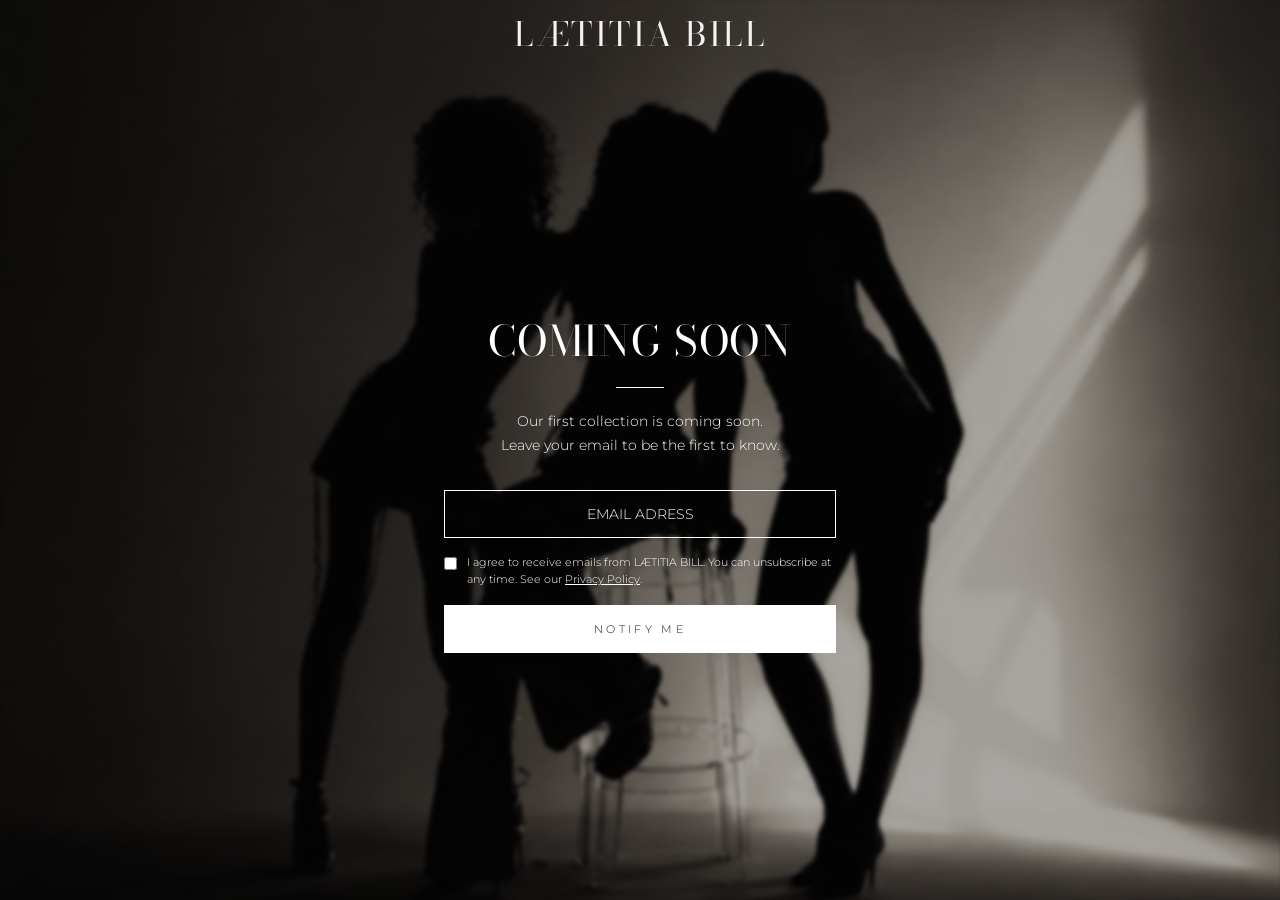
==== commit 18d101c4: "HTML coding coming soon" ====
--- a/index.html
+++ b/index.html
@@ -220,8 +220,8 @@
         <p class="success-message" role="status" aria-live="polite" hidden>You're on the list. We'll be in touch as soon as our debut collection launches.</p>
         <a class="back-link" href="#email-input" hidden><span aria-hidden="true">←</span> BACK</a>
 
-        <form action="HIER-MAILERLITE-URL" method="post" novalidate>
-            <input id="email-input" type="email" name="fields[email]" placeholder="EMAIL ADRESS" aria-label="Email address" aria-describedby="email-error" required>
+        <form novalidate>
+            <input id="email-input" type="email" placeholder="EMAIL ADRESS" aria-label="Email address" aria-describedby="email-error" required>
             <p class="field-error" id="email-error" role="alert" hidden></p>
 
             <label class="consent">
